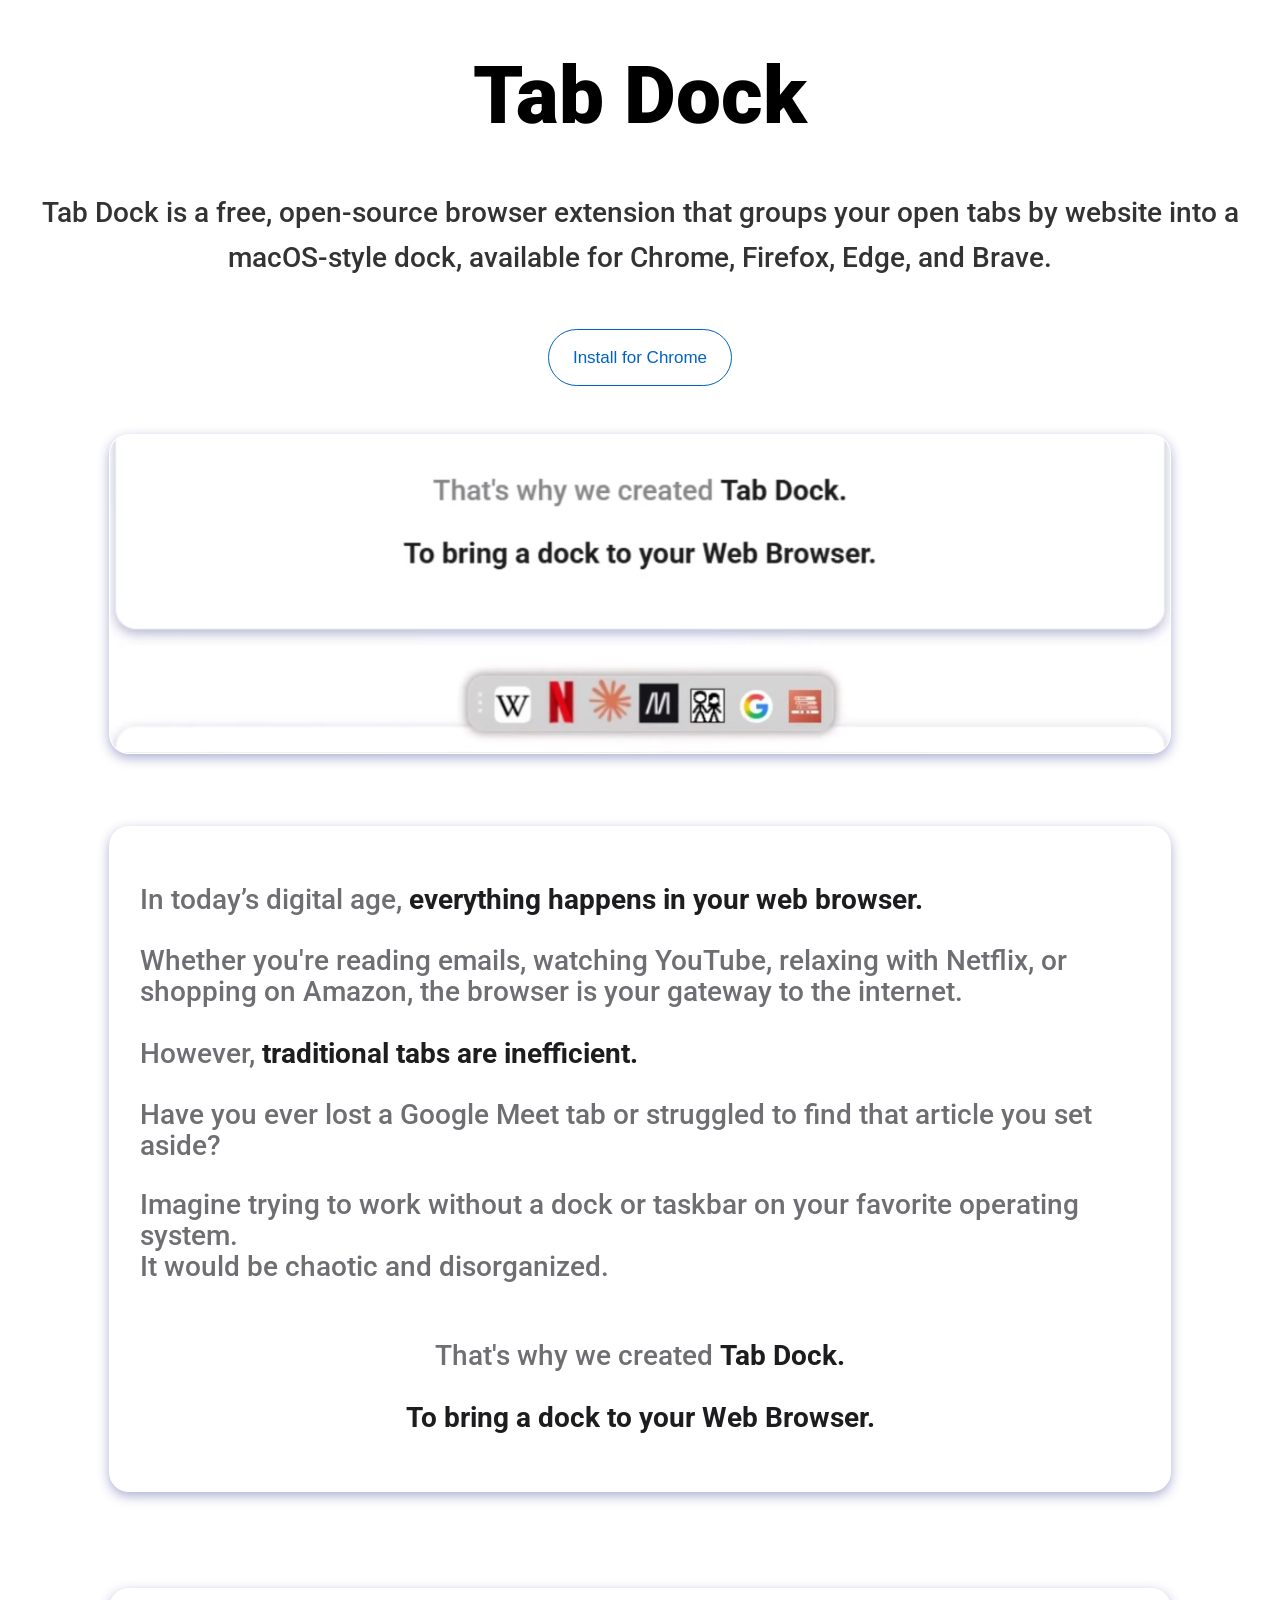
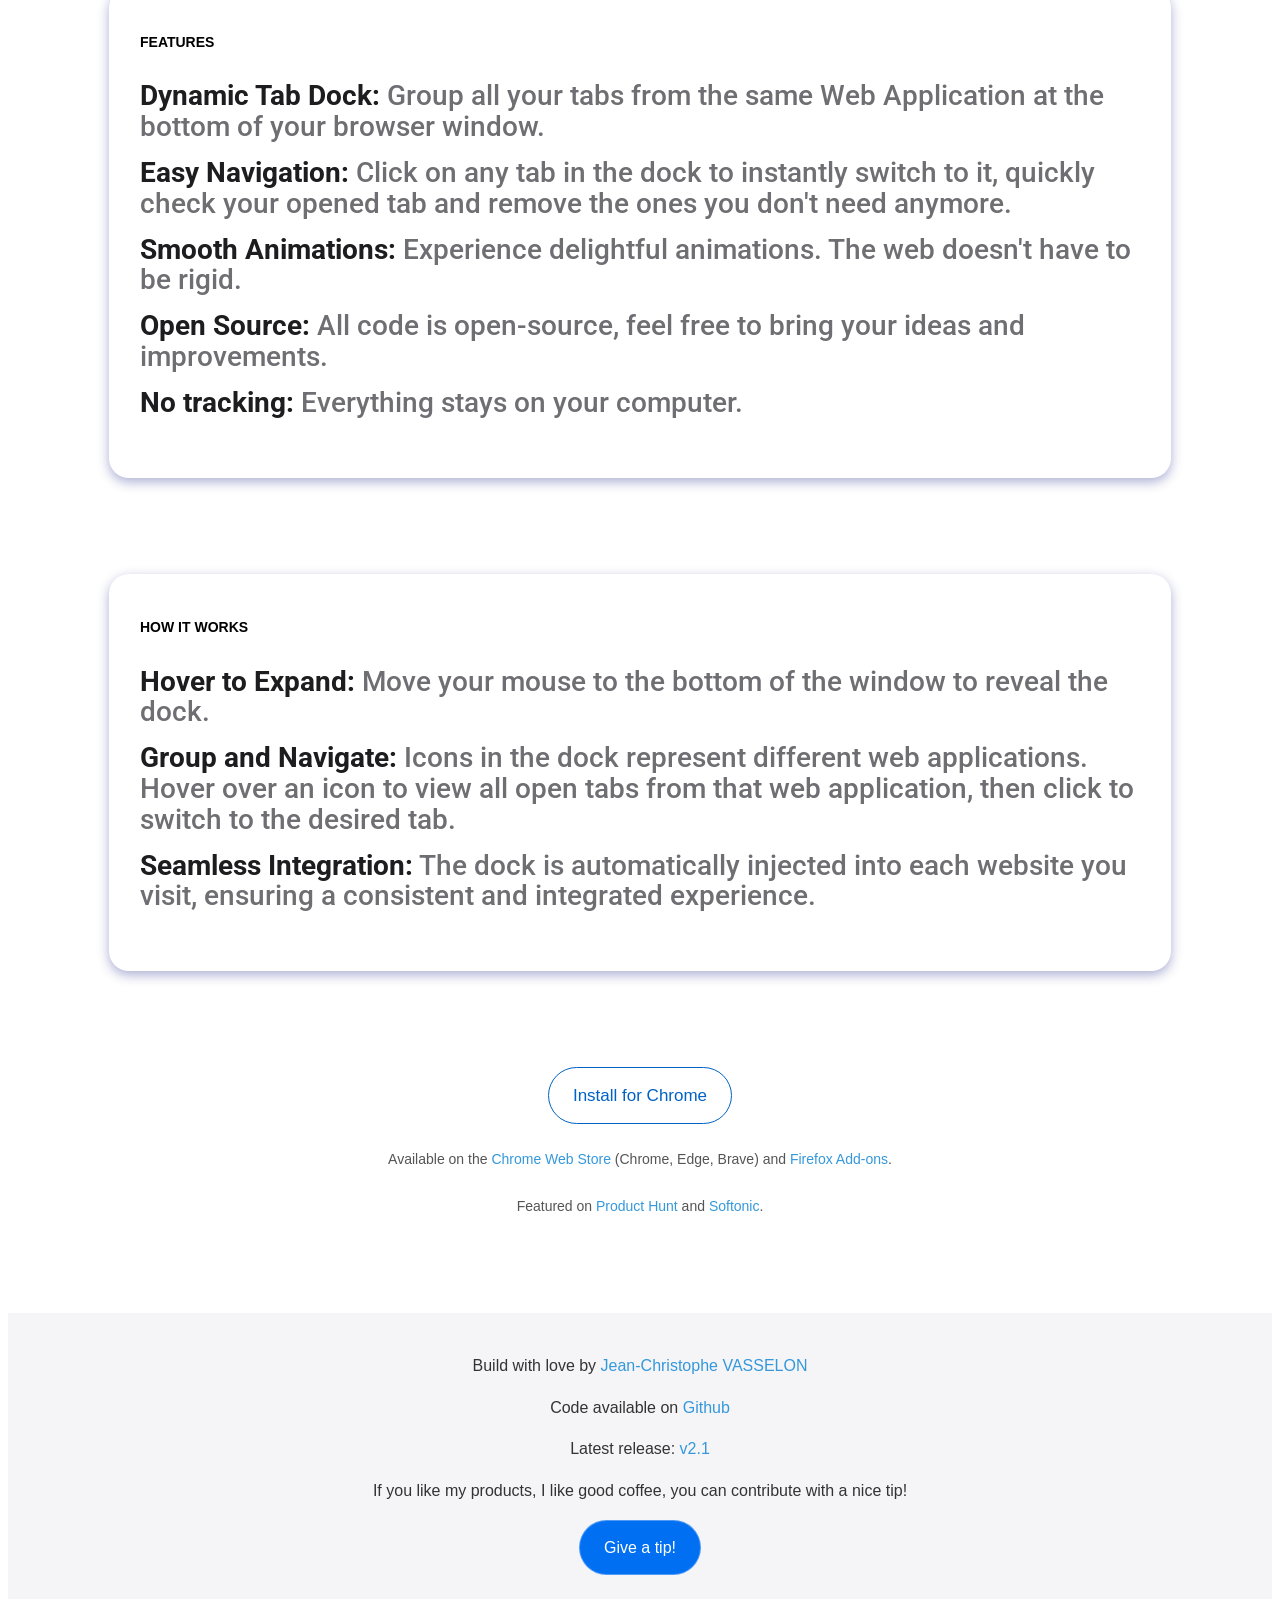
==== index.html @ afdaafa3 "Update SEO" ====
<!DOCTYPE html>
<html lang="en">

<head>
    <meta charset="UTF-8">
    <meta name="viewport" content="width=device-width, initial-scale=1.0">
    <title>Tab Dock – Free Tab Manager Extension (Chrome, Firefox, Edge)</title>
    <link rel="canonical" href="https://jc.vasselon.com/TabDockWebsite/">

    <!-- Favicon settings -->
    <link rel="icon" href="favicon.ico" sizes="48x48">
    <link rel="icon" type="image/png" sizes="48x48" href="img/favicon-48x48.png">
    <link rel="icon" type="image/png" sizes="32x32" href="img/favicon-32x32.png">
    <link rel="icon" type="image/png" sizes="16x16" href="img/favicon-16x16.png">
    <link rel="apple-touch-icon" sizes="180x180" href="img/apple-touch-icon.png">
    <link rel="manifest" href="site.webmanifest">

    <!-- Primary Meta Tags -->
    <meta name="title" content="Tab Dock – Free Tab Manager Extension (Chrome, Firefox, Edge)">
    <meta name="description"
        content="Tab Dock is a free, open-source extension that groups your open tabs into a macOS-style dock by website. Works in Chrome, Firefox, Edge &amp; Brave.">
    <meta name="author" content="Jean-Christophe VASSELON">

    <!-- Open Graph / Facebook -->
    <meta property="og:type" content="website">
    <meta property="og:url" content="https://jc.vasselon.com/TabDockWebsite/">
    <meta property="og:title" content="Tab Dock – Free Tab Manager Extension (Chrome, Firefox, Edge)">
    <meta property="og:description"
        content="Tab Dock is a free, open-source extension that groups your open tabs into a macOS-style dock by website. Works in Chrome, Firefox, Edge &amp; Brave.">
    <meta property="og:image" content="https://jc.vasselon.com/TabDockWebsite/img/social-preview.png">

    <!-- Twitter -->
    <meta property="twitter:card" content="summary_large_image">
    <meta property="twitter:url" content="https://jc.vasselon.com/TabDockWebsite/">
    <meta property="twitter:title" content="Tab Dock – Free Tab Manager Extension (Chrome, Firefox, Edge)">
    <meta property="twitter:description"
        content="Tab Dock is a free, open-source extension that groups your open tabs into a macOS-style dock by website. Works in Chrome, Firefox, Edge &amp; Brave.">
    <meta property="twitter:image" content="https://jc.vasselon.com/TabDockWebsite/img/social-preview.png">
    <meta name="twitter:creator" content="@jcvasselon">

    <link rel="preconnect" href="https://fonts.googleapis.com">
    <link rel="preconnect" href="https://fonts.gstatic.com" crossorigin>
    <link
        href="https://fonts.googleapis.com/css2?family=Roboto:wght@500;900&display=swap"
        rel="stylesheet">
    <link rel="stylesheet" href="styles.css">

    <script type="application/ld+json">
    {
      "@context": "https://schema.org",
      "@graph": [
        {
          "@type": "Person",
          "@id": "https://jc.vasselon.com/TabDockWebsite/#author",
          "name": "Jean-Christophe VASSELON",
          "url": "https://twitter.com/jcvasselon/",
          "sameAs": [
            "https://twitter.com/jcvasselon/",
            "https://github.com/JC144"
          ]
        },
        {
          "@type": "WebSite",
          "@id": "https://jc.vasselon.com/TabDockWebsite/#website",
          "url": "https://jc.vasselon.com/TabDockWebsite/",
          "name": "Tab Dock",
          "description": "Tab Dock is a free, open-source browser extension that groups your open tabs by website into a macOS-style dock, available for Chrome, Firefox, Edge, and Brave.",
          "publisher": { "@id": "https://jc.vasselon.com/TabDockWebsite/#author" },
          "inLanguage": "en"
        },
        {
          "@type": "WebPage",
          "@id": "https://jc.vasselon.com/TabDockWebsite/#webpage",
          "url": "https://jc.vasselon.com/TabDockWebsite/",
          "name": "Tab Dock – Free Tab Manager Extension (Chrome, Firefox, Edge)",
          "description": "Tab Dock is a free, open-source browser extension that groups your open tabs by website into a macOS-style dock, available for Chrome, Firefox, Edge, and Brave.",
          "isPartOf": { "@id": "https://jc.vasselon.com/TabDockWebsite/#website" },
          "about": { "@id": "https://jc.vasselon.com/TabDockWebsite/#software" },
          "primaryImageOfPage": {
            "@type": "ImageObject",
            "url": "https://jc.vasselon.com/TabDockWebsite/img/social-preview.png"
          },
          "inLanguage": "en"
        },
        {
          "@type": "SoftwareApplication",
          "@id": "https://jc.vasselon.com/TabDockWebsite/#software",
          "name": "Tab Dock",
          "description": "Tab Dock is a free, open-source browser extension that groups your open tabs by website into a macOS-style dock at the bottom of the window, so you can navigate, find, and close tabs instantly. No tracking, everything stays on your computer.",
          "url": "https://jc.vasselon.com/TabDockWebsite/",
          "image": "https://jc.vasselon.com/TabDockWebsite/img/social-preview.png",
          "applicationCategory": "BrowserApplication",
          "applicationSubCategory": "Tab Manager",
          "operatingSystem": "Chrome, Firefox, Edge, Brave",
          "browserRequirements": "Requires a Chromium-based browser (Chrome, Edge, Brave) or Firefox",
          "author": { "@id": "https://jc.vasselon.com/TabDockWebsite/#author" },
          "creator": { "@id": "https://jc.vasselon.com/TabDockWebsite/#author" },
          "offers": {
            "@type": "Offer",
            "price": "0",
            "priceCurrency": "USD"
          },
          "installUrl": [
            "https://chromewebstore.google.com/detail/tab-dock/oahhjigfompaplkgjcpjccklggmamepc",
            "https://addons.mozilla.org/en-US/firefox/addon/tab-dock/"
          ],
          "downloadUrl": [
            "https://chromewebstore.google.com/detail/tab-dock/oahhjigfompaplkgjcpjccklggmamepc",
            "https://addons.mozilla.org/en-US/firefox/addon/tab-dock/"
          ],
          "sameAs": [
            "https://github.com/JC144/TabDockExtension",
            "https://chromewebstore.google.com/detail/tab-dock/oahhjigfompaplkgjcpjccklggmamepc",
            "https://addons.mozilla.org/en-US/firefox/addon/tab-dock/"
          ],
          "isAccessibleForFree": true
        }
      ]
    }
    </script>
</head>

<body>
    <header>
        <h1 class="roboto-black">Tab Dock</h1>
        <p class="roboto-medium" style="margin-bottom: 48px;">Tab Dock is a free, open-source browser extension that
            groups your open tabs by website into a macOS-style dock, available for Chrome, Firefox, Edge, and Brave.
        </p>
        <a id="installButton_header" class="btn install"
            href="https://chromewebstore.google.com/detail/tab-dock/oahhjigfompaplkgjcpjccklggmamepc" target="_blank"
            rel="noopener">Get Tab Dock</a>
    </header>
    <main>
        <section id="demo">
            <div class="demo">
                <video autoplay loop muted playsinline width="800" height="240">
                    <source src="img/Dock.webm" type="video/webm">
                    <source src="img/Dock.mp4" type="video/mp4">
                </video>
            </div>
        </section>
        <section id="overview">
            <div class="container">
                <p class="description">
                    In today’s digital age, <strong>everything happens in your web browser.</strong><br /><br />
                    Whether you're reading emails, watching YouTube, relaxing with Netflix, or shopping on Amazon, the
                    browser is your gateway to the internet.<br />
                    <br />
                    However, <strong>traditional tabs are inefficient.</strong> <br /><br />
                    Have you ever lost a Google Meet tab or struggled to find that article you set aside?
                </p>
                <p class="description">
                    Imagine trying to work without a dock or taskbar on your favorite operating system.<br />
                    It would be chaotic and disorganized.<br />
                    <br />
                </p>
                <p class="description" style="text-align: center;">
                    That's why we created <strong>Tab Dock.</strong><br /><br />
                    <strong>To bring a dock to your Web Browser.</strong>
                </p>
            </div>
        </section>
        <section id="features">
            <div class="container">
                <h2>FEATURES</h2>
                <ul class="description">
                    <li><strong>Dynamic Tab Dock:</strong> Group all your tabs from the same Web Application at the
                        bottom of your browser window. </li>
                    <li><strong>Easy Navigation:</strong> Click on any tab in the dock to instantly switch to it,
                        quickly check your opened tab and remove the ones you don't need anymore.</li>
                    <li><strong>Smooth Animations:</strong> Experience delightful animations. The web doesn't have to be
                        rigid.</li>
                    <li><strong>Open Source:</strong> All code is open-source, feel free to bring your ideas and
                        improvements.</li>
                    <li><strong>No tracking:</strong> Everything stays on your computer.</li>
                </ul>
            </div>
        </section>
        <section id="howitworks">
            <div class="container">
                <h2>HOW IT WORKS</h2>
                <ul class="description">
                    <li><strong>Hover to Expand:</strong> Move your mouse to the bottom of the window to reveal the
                        dock.</li>
                    <li><strong>Group and Navigate:</strong> Icons in the dock represent different web applications.
                        Hover over an icon to view all open tabs from that web application, then click to switch to the
                        desired tab.</li>
                    <li><strong>Seamless Integration:</strong> The dock is automatically injected into each website you
                        visit, ensuring a consistent and integrated experience.</li>
                </ul>
            </div>
        </section>
        <section id="get-started">
            <div class="install-buttons">
                <a id="installButton_bottom" class="btn install"
                    href="https://chromewebstore.google.com/detail/tab-dock/oahhjigfompaplkgjcpjccklggmamepc"
                    target="_blank" rel="noopener">Get Tab Dock</a>
            </div>
            <p class="store-links">Available on the <a
                    href="https://chromewebstore.google.com/detail/tab-dock/oahhjigfompaplkgjcpjccklggmamepc"
                    target="_blank" rel="noopener">Chrome Web Store</a> (Chrome, Edge, Brave) and <a
                    href="https://addons.mozilla.org/en-US/firefox/addon/tab-dock/" target="_blank"
                    rel="noopener">Firefox Add-ons</a>.</p>
            <p class="store-links">Featured on <a href="https://www.producthunt.com/products/tab-dock" target="_blank"
                    rel="noopener">Product Hunt</a> and <a href="https://tab-dock.en.softonic.com/chrome/extension"
                    target="_blank" rel="noopener">Softonic</a>.</p>
        </section>
    </main>
    <footer>
        <div>
            <p>Build with love by <a href="https://twitter.com/jcvasselon/">Jean-Christophe VASSELON</a></p>
            <p>Code available on <a href="https://github.com/JC144/TabDockExtension">Github</a></p>
            <p id="version-info">Latest release: <a
                    href="https://github.com/JC144/TabDockExtension/releases">v2.1</a></p>
            <p>If you like my products, I like good coffee, you can contribute with a nice tip!</p>
            <a class="btn" href="https://www.paypal.com/donate/?hosted_button_id=XC7MKUJ7V94QY">Give a tip!</a>
        </div>
    </footer>

    <script>
        document.addEventListener('DOMContentLoaded', function () {
            const installButton1 = document.getElementById('installButton_header');
            const installButton2 = document.getElementById('installButton_bottom');

            function getBrowser() {
                const userAgent = navigator.userAgent;
                if (userAgent.includes("Firefox")) return "Firefox";
                if (userAgent.includes("Edg")) return "Edge";
                if (userAgent.includes("Chrome")) {
                    if (userAgent.includes("Brave")) return "Brave";
                    return "Chrome";
                }
                return "Unsupported";
            }

            function getStoreURL(browser) {
                switch (browser) {
                    case "Firefox":
                        return "https://addons.mozilla.org/en-US/firefox/addon/tab-dock/";
                    case "Chrome":
                    case "Brave":
                    case "Edge":
                        return "https://chromewebstore.google.com/detail/tab-dock/oahhjigfompaplkgjcpjccklggmamepc";
                    default:
                        return "#";
                }
            }

            function setInstallButton(browser, storeURL, link) {
                if (browser === "Unsupported") {
                    return; // keep the default crawlable Chrome Web Store link
                }
                link.textContent = `Install for ${browser}`;
                link.href = storeURL;
            }

            const browser = getBrowser();
            const storeURL = getStoreURL(browser);
            setInstallButton(browser, storeURL, installButton1);
            setInstallButton(browser, storeURL, installButton2);

            fetch('https://api.github.com/repos/JC144/TabDockExtension/releases/latest')
                .then(response => response.ok ? response.json() : Promise.reject())
                .then(release => {
                    const link = document.querySelector('#version-info a');
                    const date = new Date(release.published_at)
                        .toLocaleDateString('en-US', { year: 'numeric', month: 'long' });
                    link.textContent = `${release.tag_name} · ${date}`;
                })
                .catch(() => { /* keep the static baseline */ });
        });
    </script>
</body>

</html>
---- styles.css ----
:root {
    --glass-color: #ffffff;
    --glass-border: rgba(255, 255, 255, 0.2);
    --text-color: #333;
    --background-color: #f5f5f5;
}

.roboto-medium {
    font-family: "Roboto", sans-serif;
    font-weight: 500;
    font-style: normal;
}

.roboto-black {
    font-family: "Roboto", sans-serif;
    font-weight: 900;
    font-style: normal;
}

.description {
    font-family: "Roboto", sans-serif;
    font-weight: 500;
    font-style: normal;
    color: #6e6e73;
    font-size: 28px;
    line-height: 1.10;
}

strong {
    color: #1d1d1f;
}


body {
    background: var(--glass-color);
    color: var(--text-color);
    font-family: 'Arial', sans-serif;
    line-height: 1.6;
}

.container {
    background: var(--glass-color);
    backdrop-filter: blur(10px);
    border-radius: 20px;
    border: 1px solid var(--glass-border);
    padding: 30px;
    margin: 20px auto;
    max-width: 1000px;
    box-shadow: 0 4px 12px 0 rgba(31, 38, 135, 0.37);
}

.install-buttons {
    display: flex;
    justify-content: center;
}

.store-links {
    text-align: center;
    font-size: 14px;
    color: #555;
    margin-top: 24px;
}

header {
    margin-bottom: 48px;
}

header,
footer {
    text-align: center;
}

footer {
    background-color: #f5f5f7;
    width: 100%;
    margin: 0px;
    padding-top: 24px;
    padding-bottom: 24px;
}

h1,
h2 {
    color: #000;
}

h1 {
    font-size: 80px;
    line-height: 1.05;
}

h2 {
    font-size: 14px;
}

header p {
    font-size: 28px;
}

.demo {
    display: flex;
    justify-content: center;
}

.demo video {
    width: 100%;
    max-width: 1060px;
    height: auto;
    border-radius: 20px;
    border: 1px solid var(--glass-border);
    box-shadow: 0 4px 12px 0 rgba(31, 38, 135, 0.37);
}

.btn{
    display: inline-block;
    padding: 14px 24px;

    text-decoration: none;

    border: 1px solid rgba(255, 255, 255, 0.3);
    border-radius: 30px;
    transition: all 0.3s ease;
    backdrop-filter: blur(5px);

    cursor: pointer;
}

.btn {
    background: rgb(0, 111, 242);
    color: white;    
}

.btn:hover {
    background: rgb(0, 81, 174);
    color: white;
    transform: translateY(-3px);
    box-shadow: 0 5px 15px rgba(0, 0, 0, 0.2);
}

.install {
    background: #fff;
    color: #0062C4;

    cursor: pointer;
    font-size: 17px;
    font-weight: 400;

    border: 1px solid #0062C4;
}

.install:hover{
    background: #0062C4;
    color: #fff;
}

#demo {
    margin-bottom: 72px;
}

section {
    margin-bottom: 96px;
}

#features ul,
#howitworks ul {
    list-style-type: none;
    padding-left: 0;
}

#features li,
#howitworks li {
    margin-bottom: 15px;
    background: rgba(255, 255, 255, 0.1);
    border-radius: 10px;
    backdrop-filter: blur(5px);
}

a {
    color: #3498db;
    text-decoration: none;
    transition: color 0.3s ease;
}

a:hover {
    color: #2980b9;
}

@media (max-width: 600px) {
    h1 {
        font-size: 44px;
    }

    header p {
        font-size: 20px;
    }

    .description {
        font-size: 20px;
    }
}
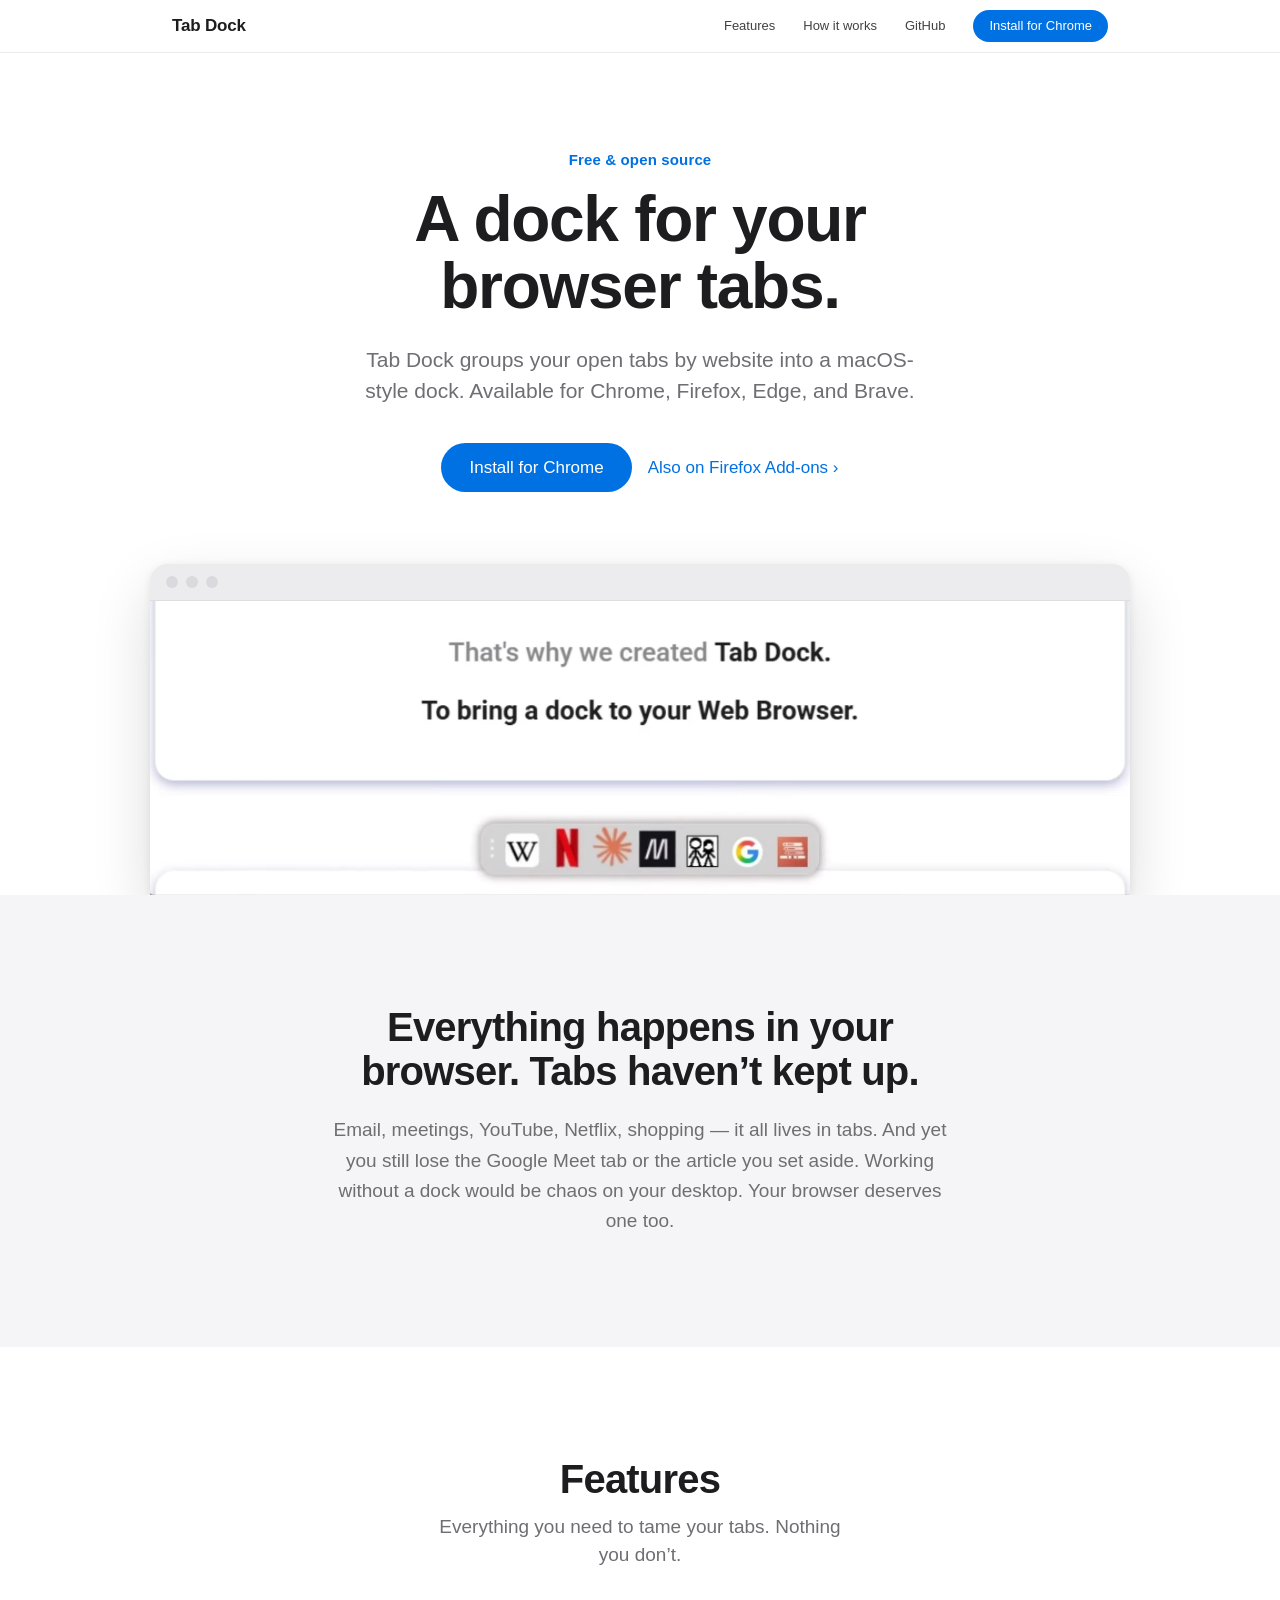
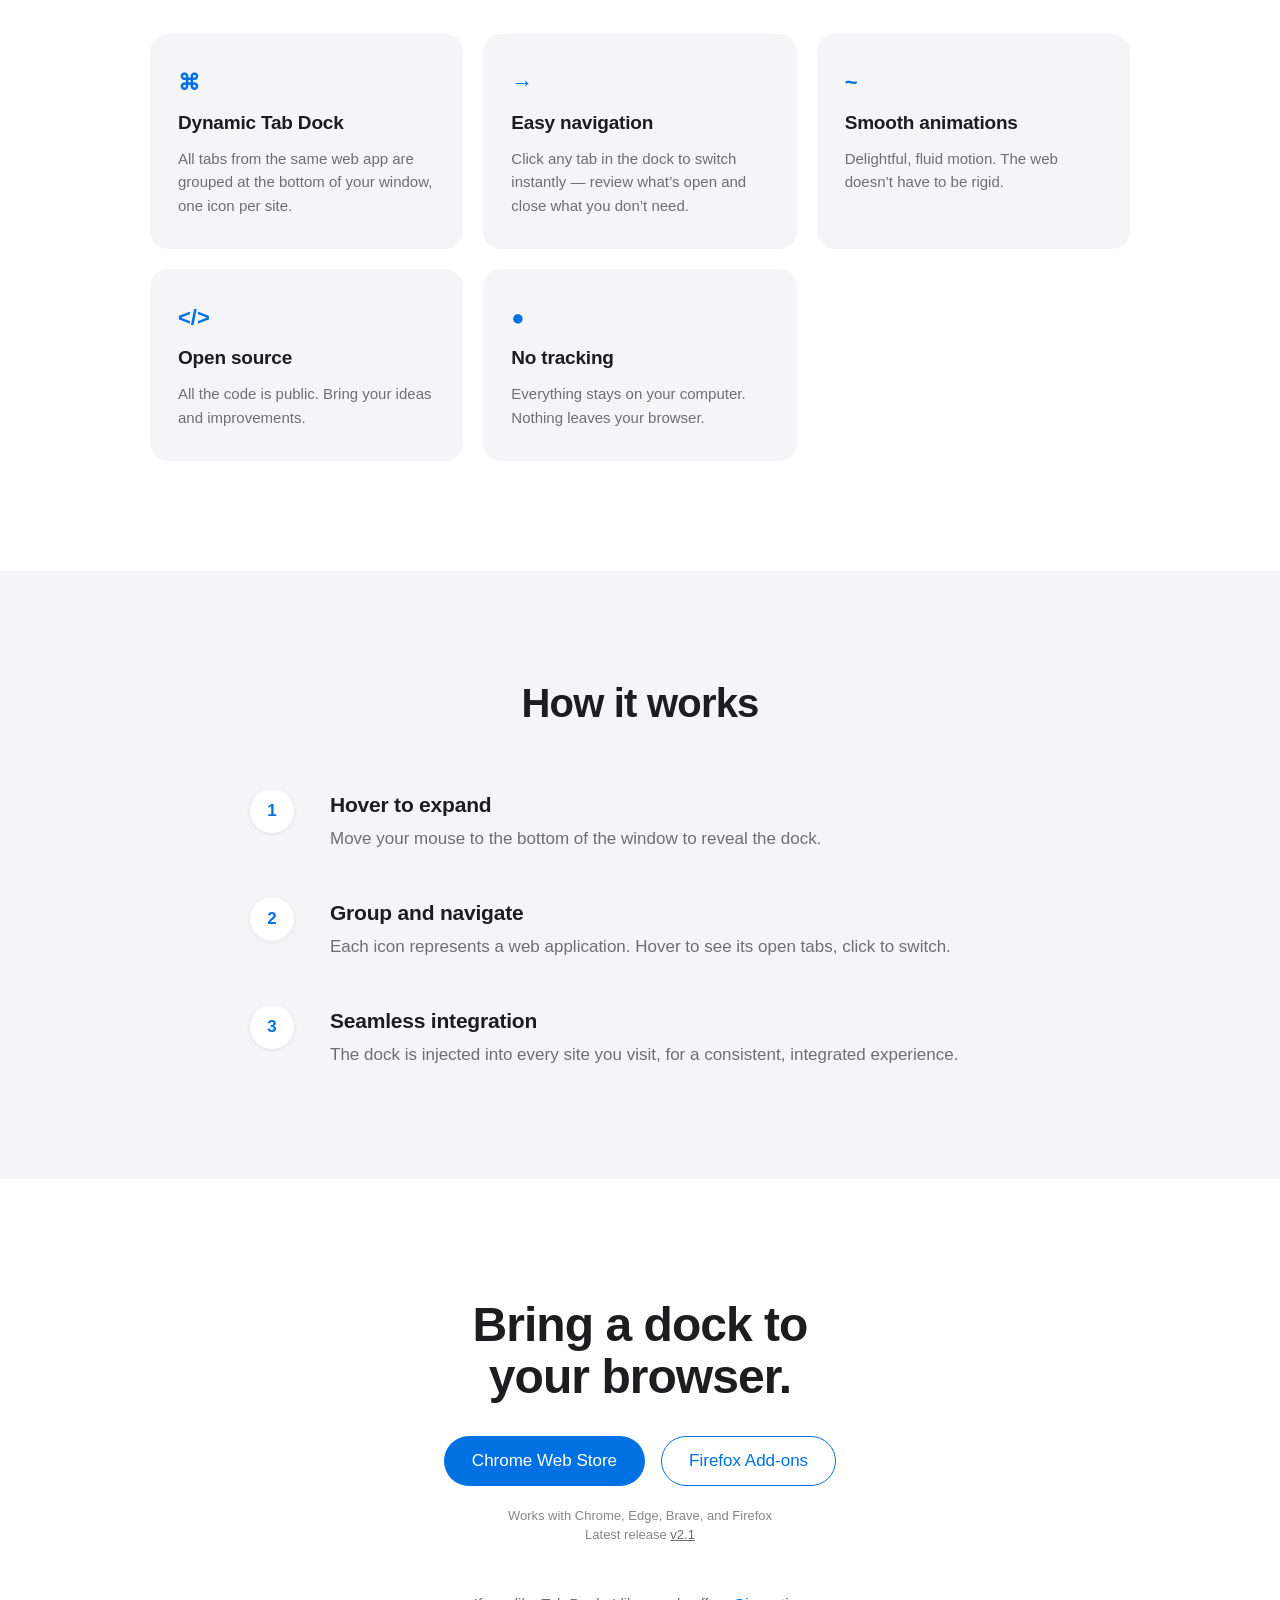
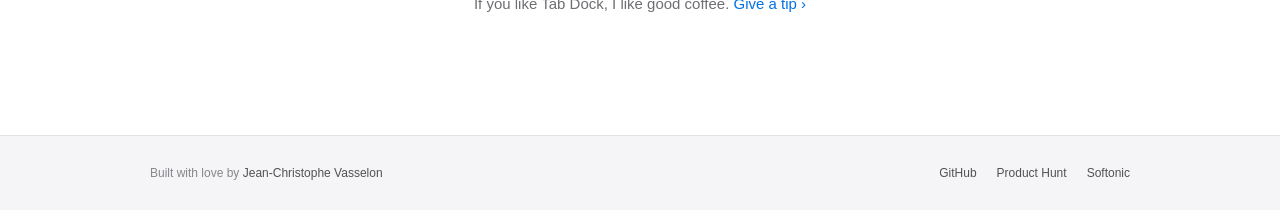
==== commit 5ebc24d6: "Update og for Twitter" ====
--- a/index.html
+++ b/index.html
@@ -30,19 +30,14 @@
     <meta property="og:image" content="https://jc.vasselon.com/TabDockWebsite/img/social-preview.png">
 
     <!-- Twitter -->
-    <meta property="twitter:card" content="summary_large_image">
-    <meta property="twitter:url" content="https://jc.vasselon.com/TabDockWebsite/">
-    <meta property="twitter:title" content="Tab Dock – Free Tab Manager Extension (Chrome, Firefox, Edge)">
-    <meta property="twitter:description"
+    <meta name="twitter:card" content="summary_large_image">
+    <meta name="twitter:url" content="https://jc.vasselon.com/TabDockWebsite/">
+    <meta name="twitter:title" content="Tab Dock – Free Tab Manager Extension (Chrome, Firefox, Edge)">
+    <meta name="twitter:description"
         content="Tab Dock is a free, open-source extension that groups your open tabs into a macOS-style dock by website. Works in Chrome, Firefox, Edge &amp; Brave.">
-    <meta property="twitter:image" content="https://jc.vasselon.com/TabDockWebsite/img/social-preview.png">
+    <meta name="twitter:image" content="https://jc.vasselon.com/TabDockWebsite/img/social-preview.png">
     <meta name="twitter:creator" content="@jcvasselon">
 
-    <link rel="preconnect" href="https://fonts.googleapis.com">
-    <link rel="preconnect" href="https://fonts.gstatic.com" crossorigin>
-    <link
-        href="https://fonts.googleapis.com/css2?family=Roboto:wght@500;900&display=swap"
-        rel="stylesheet">
     <link rel="stylesheet" href="styles.css">
 
     <script type="application/ld+json">
@@ -121,99 +116,151 @@
 </head>
 
 <body>
-    <header>
-        <h1 class="roboto-black">Tab Dock</h1>
-        <p class="roboto-medium" style="margin-bottom: 48px;">Tab Dock is a free, open-source browser extension that
-            groups your open tabs by website into a macOS-style dock, available for Chrome, Firefox, Edge, and Brave.
-        </p>
-        <a id="installButton_header" class="btn install"
-            href="https://chromewebstore.google.com/detail/tab-dock/oahhjigfompaplkgjcpjccklggmamepc" target="_blank"
-            rel="noopener">Get Tab Dock</a>
-    </header>
-    <main>
-        <section id="demo">
-            <div class="demo">
-                <video autoplay loop muted playsinline width="800" height="240">
-                    <source src="img/Dock.webm" type="video/webm">
-                    <source src="img/Dock.mp4" type="video/mp4">
-                </video>
-            </div>
-        </section>
-        <section id="overview">
-            <div class="container">
-                <p class="description">
-                    In today’s digital age, <strong>everything happens in your web browser.</strong><br /><br />
-                    Whether you're reading emails, watching YouTube, relaxing with Netflix, or shopping on Amazon, the
-                    browser is your gateway to the internet.<br />
-                    <br />
-                    However, <strong>traditional tabs are inefficient.</strong> <br /><br />
-                    Have you ever lost a Google Meet tab or struggled to find that article you set aside?
-                </p>
-                <p class="description">
-                    Imagine trying to work without a dock or taskbar on your favorite operating system.<br />
-                    It would be chaotic and disorganized.<br />
-                    <br />
-                </p>
-                <p class="description" style="text-align: center;">
-                    That's why we created <strong>Tab Dock.</strong><br /><br />
-                    <strong>To bring a dock to your Web Browser.</strong>
-                </p>
-            </div>
-        </section>
-        <section id="features">
-            <div class="container">
-                <h2>FEATURES</h2>
-                <ul class="description">
-                    <li><strong>Dynamic Tab Dock:</strong> Group all your tabs from the same Web Application at the
-                        bottom of your browser window. </li>
-                    <li><strong>Easy Navigation:</strong> Click on any tab in the dock to instantly switch to it,
-                        quickly check your opened tab and remove the ones you don't need anymore.</li>
-                    <li><strong>Smooth Animations:</strong> Experience delightful animations. The web doesn't have to be
-                        rigid.</li>
-                    <li><strong>Open Source:</strong> All code is open-source, feel free to bring your ideas and
-                        improvements.</li>
-                    <li><strong>No tracking:</strong> Everything stays on your computer.</li>
-                </ul>
-            </div>
-        </section>
-        <section id="howitworks">
-            <div class="container">
-                <h2>HOW IT WORKS</h2>
-                <ul class="description">
-                    <li><strong>Hover to Expand:</strong> Move your mouse to the bottom of the window to reveal the
-                        dock.</li>
-                    <li><strong>Group and Navigate:</strong> Icons in the dock represent different web applications.
-                        Hover over an icon to view all open tabs from that web application, then click to switch to the
-                        desired tab.</li>
-                    <li><strong>Seamless Integration:</strong> The dock is automatically injected into each website you
-                        visit, ensuring a consistent and integrated experience.</li>
-                </ul>
-            </div>
-        </section>
-        <section id="get-started">
-            <div class="install-buttons">
-                <a id="installButton_bottom" class="btn install"
+    <nav class="nav">
+        <div class="nav-inner">
+            <a href="#" class="nav-logo">Tab Dock</a>
+            <div class="nav-links">
+                <a href="#features" class="nav-link">Features</a>
+                <a href="#how" class="nav-link">How it works</a>
+                <a href="https://github.com/JC144/TabDockExtension" class="nav-link" target="_blank"
+                    rel="noopener">GitHub</a>
+                <a id="installButton_header" class="btn-primary btn-nav"
                     href="https://chromewebstore.google.com/detail/tab-dock/oahhjigfompaplkgjcpjccklggmamepc"
                     target="_blank" rel="noopener">Get Tab Dock</a>
             </div>
-            <p class="store-links">Available on the <a
+        </div>
+    </nav>
+
+    <header class="hero">
+        <p class="hero-eyebrow">Free &amp; open source</p>
+        <h1>A dock for your browser tabs.</h1>
+        <p class="hero-subtitle">Tab Dock groups your open tabs by website into a macOS-style dock. Available for
+            Chrome, Firefox, Edge, and Brave.</p>
+        <div class="hero-actions">
+            <a id="installButton_bottom" class="btn-primary"
+                href="https://chromewebstore.google.com/detail/tab-dock/oahhjigfompaplkgjcpjccklggmamepc"
+                target="_blank" rel="noopener">Get Tab Dock</a>
+            <a id="storeLink_hero" class="text-link" href="https://addons.mozilla.org/en-US/firefox/addon/tab-dock/"
+                target="_blank" rel="noopener">Firefox Add-ons &rsaquo;</a>
+        </div>
+        <div class="browser-frame">
+            <div class="browser-bar">
+                <span class="browser-dot"></span>
+                <span class="browser-dot"></span>
+                <span class="browser-dot"></span>
+            </div>
+            <video autoplay loop muted playsinline width="800" height="240">
+                <source src="img/Dock.webm" type="video/webm">
+                <source src="img/Dock.mp4" type="video/mp4">
+            </video>
+        </div>
+    </header>
+
+    <main>
+        <section id="overview" class="section section-alt narrative">
+            <div class="narrative-inner">
+                <h2>Everything happens in your browser. Tabs haven&rsquo;t kept up.</h2>
+                <p>Email, meetings, YouTube, Netflix, shopping — it all lives in tabs. And yet you still lose the
+                    Google&nbsp;Meet tab or the article you set aside. Working without a dock would be chaos on your
+                    desktop. Your browser deserves one too.</p>
+            </div>
+        </section>
+
+        <section id="features" class="section">
+            <div class="section-inner">
+                <h2>Features</h2>
+                <p class="section-subtitle">Everything you need to tame your tabs. Nothing you don&rsquo;t.</p>
+                <div class="feature-grid">
+                    <div class="feature-card">
+                        <div class="feature-glyph">&#8984;</div>
+                        <h3>Dynamic Tab Dock</h3>
+                        <p>All tabs from the same web app are grouped at the bottom of your window, one icon per site.
+                        </p>
+                    </div>
+                    <div class="feature-card">
+                        <div class="feature-glyph">&rarr;</div>
+                        <h3>Easy navigation</h3>
+                        <p>Click any tab in the dock to switch instantly — review what&rsquo;s open and close what you
+                            don&rsquo;t need.</p>
+                    </div>
+                    <div class="feature-card">
+                        <div class="feature-glyph">~</div>
+                        <h3>Smooth animations</h3>
+                        <p>Delightful, fluid motion. The web doesn&rsquo;t have to be rigid.</p>
+                    </div>
+                    <div class="feature-card">
+                        <div class="feature-glyph">&lt;/&gt;</div>
+                        <h3>Open source</h3>
+                        <p>All the code is public. Bring your ideas and improvements.</p>
+                    </div>
+                    <div class="feature-card">
+                        <div class="feature-glyph">&#9679;</div>
+                        <h3>No tracking</h3>
+                        <p>Everything stays on your computer. Nothing leaves your browser.</p>
+                    </div>
+                </div>
+            </div>
+        </section>
+
+        <section id="how" class="section section-alt">
+            <div class="steps-inner">
+                <h2>How it works</h2>
+                <div class="steps">
+                    <div class="step">
+                        <div class="step-number">1</div>
+                        <div class="step-body">
+                            <h3>Hover to expand</h3>
+                            <p>Move your mouse to the bottom of the window to reveal the dock.</p>
+                        </div>
+                    </div>
+                    <div class="step">
+                        <div class="step-number">2</div>
+                        <div class="step-body">
+                            <h3>Group and navigate</h3>
+                            <p>Each icon represents a web application. Hover to see its open tabs, click to switch.</p>
+                        </div>
+                    </div>
+                    <div class="step">
+                        <div class="step-number">3</div>
+                        <div class="step-body">
+                            <h3>Seamless integration</h3>
+                            <p>The dock is injected into every site you visit, for a consistent, integrated experience.
+                            </p>
+                        </div>
+                    </div>
+                </div>
+            </div>
+        </section>
+
+        <section id="get-started" class="section cta">
+            <h2>Bring a dock to your browser.</h2>
+            <div class="cta-actions">
+                <a id="storeButton_primary" class="btn-primary"
                     href="https://chromewebstore.google.com/detail/tab-dock/oahhjigfompaplkgjcpjccklggmamepc"
-                    target="_blank" rel="noopener">Chrome Web Store</a> (Chrome, Edge, Brave) and <a
-                    href="https://addons.mozilla.org/en-US/firefox/addon/tab-dock/" target="_blank"
-                    rel="noopener">Firefox Add-ons</a>.</p>
-            <p class="store-links">Featured on <a href="https://www.producthunt.com/products/tab-dock" target="_blank"
-                    rel="noopener">Product Hunt</a> and <a href="https://tab-dock.en.softonic.com/chrome/extension"
-                    target="_blank" rel="noopener">Softonic</a>.</p>
+                    target="_blank" rel="noopener">Chrome Web Store</a>
+                <a id="storeButton_secondary" class="btn-secondary"
+                    href="https://addons.mozilla.org/en-US/firefox/addon/tab-dock/"
+                    target="_blank" rel="noopener">Firefox Add-ons</a>
+            </div>
+            <p class="fine-print" id="version-info">Works with Chrome, Edge, Brave, and Firefox<br/>Latest release
+                <a href="https://github.com/JC144/TabDockExtension/releases" target="_blank" rel="noopener">v2.1</a>
+            </p>
+            <p class="tip-line">If you like Tab Dock, I like good coffee. <a
+                    href="https://www.paypal.com/donate/?hosted_button_id=XC7MKUJ7V94QY" target="_blank"
+                    rel="noopener">Give a tip &rsaquo;</a></p>
         </section>
     </main>
-    <footer>
-        <div>
-            <p>Build with love by <a href="https://twitter.com/jcvasselon/">Jean-Christophe VASSELON</a></p>
-            <p>Code available on <a href="https://github.com/JC144/TabDockExtension">Github</a></p>
-            <p id="version-info">Latest release: <a
-                    href="https://github.com/JC144/TabDockExtension/releases">v2.1</a></p>
-            <p>If you like my products, I like good coffee, you can contribute with a nice tip!</p>
-            <a class="btn" href="https://www.paypal.com/donate/?hosted_button_id=XC7MKUJ7V94QY">Give a tip!</a>
+
+    <footer class="footer">
+        <div class="footer-inner">
+            <span>Built with love by <a href="https://twitter.com/jcvasselon/" target="_blank"
+                    rel="noopener">Jean-Christophe Vasselon</a></span>
+            <div class="footer-links">
+                <a href="https://github.com/JC144/TabDockExtension" target="_blank" rel="noopener">GitHub</a>
+                <a href="https://www.producthunt.com/products/tab-dock" target="_blank" rel="noopener">Product Hunt</a>
+                <a href="https://tab-dock.en.softonic.com/chrome/extension" target="_blank"
+                    rel="noopener">Softonic</a>
+            </div>
         </div>
     </footer>
 
@@ -254,10 +301,42 @@
                 link.href = storeURL;
             }
 
+            const stores = {
+                Chrome: {
+                    label: "Chrome Web Store",
+                    url: "https://chromewebstore.google.com/detail/tab-dock/oahhjigfompaplkgjcpjccklggmamepc"
+                },
+                Firefox: {
+                    label: "Firefox Add-ons",
+                    url: "https://addons.mozilla.org/en-US/firefox/addon/tab-dock/"
+                }
+            };
+
+            function setStoreLinks(browser) {
+                if (browser === "Unsupported") {
+                    return; // keep the default crawlable links
+                }
+                const currentStore = browser === "Firefox" ? stores.Firefox : stores.Chrome;
+                const otherStore = browser === "Firefox" ? stores.Chrome : stores.Firefox;
+
+                const heroLink = document.getElementById('storeLink_hero');
+                heroLink.href = otherStore.url;
+                heroLink.textContent = `Also on ${otherStore.label} ›`;
+
+                const ctaPrimary = document.getElementById('storeButton_primary');
+                ctaPrimary.href = currentStore.url;
+                ctaPrimary.textContent = currentStore.label;
+
+                const ctaSecondary = document.getElementById('storeButton_secondary');
+                ctaSecondary.href = otherStore.url;
+                ctaSecondary.textContent = otherStore.label;
+            }
+
             const browser = getBrowser();
             const storeURL = getStoreURL(browser);
             setInstallButton(browser, storeURL, installButton1);
             setInstallButton(browser, storeURL, installButton2);
+            setStoreLinks(browser);
 
             fetch('https://api.github.com/repos/JC144/TabDockExtension/releases/latest')
                 .then(response => response.ok ? response.json() : Promise.reject())
--- a/styles.css
+++ b/styles.css
@@ -1,199 +1,455 @@
 :root {
-    --glass-color: #ffffff;
-    --glass-border: rgba(255, 255, 255, 0.2);
-    --text-color: #333;
-    --background-color: #f5f5f5;
-}
-
-.roboto-medium {
-    font-family: "Roboto", sans-serif;
+    --text-color: #1d1d1f;
+    --text-secondary: #6e6e73;
+    --text-tertiary: #86868b;
+    --accent: #0071e3;
+    --accent-hover: #0077ed;
+    --surface-alt: #f5f5f7;
+}
+
+* {
+    box-sizing: border-box;
+}
+
+html {
+    scroll-behavior: smooth;
+}
+
+body {
+    margin: 0;
+    background: #ffffff;
+    color: var(--text-color);
+    font-family: -apple-system, BlinkMacSystemFont, "SF Pro Display", "SF Pro Text", "Helvetica Neue", Helvetica, Arial, sans-serif;
+    -webkit-font-smoothing: antialiased;
+    line-height: 1.5;
+}
+
+a {
+    color: var(--accent);
+    text-decoration: none;
+}
+
+a:hover {
+    color: var(--accent-hover);
+    text-decoration: underline;
+}
+
+::selection {
+    background: rgba(0, 113, 227, 0.18);
+}
+
+/* Buttons */
+
+.btn-primary {
+    display: inline-block;
+    font-size: 17px;
     font-weight: 500;
-    font-style: normal;
-}
-
-.roboto-black {
-    font-family: "Roboto", sans-serif;
-    font-weight: 900;
-    font-style: normal;
-}
-
-.description {
-    font-family: "Roboto", sans-serif;
+    color: #ffffff;
+    background: var(--accent);
+    padding: 12px 28px;
+    border-radius: 980px;
+}
+
+.btn-primary:hover {
+    background: var(--accent-hover);
+    color: #ffffff;
+    text-decoration: none;
+}
+
+.btn-secondary {
+    display: inline-block;
+    font-size: 17px;
     font-weight: 500;
-    font-style: normal;
-    color: #6e6e73;
-    font-size: 28px;
-    line-height: 1.10;
-}
-
-strong {
-    color: #1d1d1f;
-}
-
-
-body {
-    background: var(--glass-color);
+    color: var(--accent);
+    background: #ffffff;
+    border: 1px solid var(--accent);
+    padding: 11px 27px;
+    border-radius: 980px;
+}
+
+.btn-secondary:hover {
+    background: rgba(0, 113, 227, 0.06);
+    text-decoration: none;
+}
+
+/* Nav */
+
+.nav {
+    position: sticky;
+    top: 0;
+    z-index: 50;
+    backdrop-filter: saturate(180%) blur(20px);
+    -webkit-backdrop-filter: saturate(180%) blur(20px);
+    background: rgba(255, 255, 255, 0.8);
+    border-bottom: 1px solid rgba(0, 0, 0, 0.08);
+}
+
+.nav-inner {
+    max-width: 980px;
+    margin: 0 auto;
+    padding: 0 22px;
+    height: 52px;
+    display: flex;
+    align-items: center;
+    justify-content: space-between;
+}
+
+.nav-logo {
+    font-size: 17px;
+    font-weight: 600;
     color: var(--text-color);
-    font-family: 'Arial', sans-serif;
+    letter-spacing: -0.01em;
+}
+
+.nav-logo:hover {
+    color: var(--text-color);
+    text-decoration: none;
+}
+
+.nav-links {
+    display: flex;
+    align-items: center;
+    gap: 28px;
+}
+
+.nav-link {
+    font-size: 13px;
+    color: #424245;
+}
+
+.nav-link:hover {
+    color: var(--text-color);
+    text-decoration: none;
+}
+
+.btn-nav {
+    font-size: 13px;
+    padding: 6px 16px;
+}
+
+/* Hero */
+
+.hero {
+    text-align: center;
+    padding: 96px 22px 0;
+}
+
+.hero-eyebrow {
+    margin: 0 0 14px;
+    font-size: 15px;
+    font-weight: 600;
+    color: var(--accent);
+    letter-spacing: 0.01em;
+}
+
+.hero h1 {
+    margin: 0 auto;
+    max-width: 720px;
+    font-size: 64px;
+    line-height: 1.05;
+    font-weight: 700;
+    letter-spacing: -0.02em;
+    text-wrap: balance;
+}
+
+.hero-subtitle {
+    margin: 24px auto 0;
+    max-width: 560px;
+    font-size: 21px;
+    line-height: 1.5;
+    color: var(--text-secondary);
+    text-wrap: pretty;
+}
+
+.hero-actions {
+    margin-top: 36px;
+    display: flex;
+    gap: 16px;
+    justify-content: center;
+    align-items: center;
+}
+
+.text-link {
+    font-size: 17px;
+}
+
+/* Browser frame around the demo video */
+
+.browser-frame {
+    max-width: 980px;
+    margin: 72px auto 0;
+    border-radius: 18px 18px 0 0;
+    overflow: hidden;
+    box-shadow: 0 24px 60px rgba(0, 0, 0, 0.14), 0 2px 8px rgba(0, 0, 0, 0.08);
+    background: var(--surface-alt);
+}
+
+.browser-bar {
+    display: flex;
+    align-items: center;
+    gap: 8px;
+    padding: 12px 16px;
+    background: #ececef;
+    border-bottom: 1px solid rgba(0, 0, 0, 0.06);
+}
+
+.browser-dot {
+    width: 12px;
+    height: 12px;
+    border-radius: 50%;
+    background: #d9d9de;
+}
+
+.browser-frame video {
+    display: block;
+    width: 100%;
+    height: auto;
+}
+
+/* Sections */
+
+.section {
+    padding: 110px 22px;
+}
+
+.section-alt {
+    background: var(--surface-alt);
+}
+
+.section h2 {
+    margin: 0;
+    font-size: 40px;
+    font-weight: 700;
+    letter-spacing: -0.02em;
+    line-height: 1.1;
+    text-align: center;
+    text-wrap: balance;
+}
+
+.section-inner {
+    max-width: 980px;
+    margin: 0 auto;
+}
+
+.section-subtitle {
+    margin: 12px auto 64px;
+    max-width: 480px;
+    font-size: 19px;
+    color: var(--text-secondary);
+    text-align: center;
+    text-wrap: pretty;
+}
+
+/* Narrative */
+
+.narrative-inner {
+    max-width: 640px;
+    margin: 0 auto;
+    text-align: center;
+}
+
+.narrative-inner p {
+    margin: 22px 0 0;
+    font-size: 19px;
     line-height: 1.6;
-}
-
-.container {
-    background: var(--glass-color);
-    backdrop-filter: blur(10px);
-    border-radius: 20px;
-    border: 1px solid var(--glass-border);
-    padding: 30px;
-    margin: 20px auto;
-    max-width: 1000px;
-    box-shadow: 0 4px 12px 0 rgba(31, 38, 135, 0.37);
-}
-
-.install-buttons {
-    display: flex;
+    color: var(--text-secondary);
+    text-wrap: pretty;
+}
+
+/* Features */
+
+.feature-grid {
+    display: grid;
+    grid-template-columns: repeat(auto-fit, minmax(260px, 1fr));
+    gap: 20px;
+}
+
+.feature-card {
+    background: var(--surface-alt);
+    border-radius: 18px;
+    padding: 32px 28px;
+}
+
+.feature-glyph {
+    font-size: 22px;
+    color: var(--accent);
+    font-weight: 600;
+}
+
+.feature-card h3 {
+    margin: 10px 0 0;
+    font-size: 19px;
+    font-weight: 600;
+    letter-spacing: -0.01em;
+}
+
+.feature-card p {
+    margin: 10px 0 0;
+    font-size: 15px;
+    line-height: 1.55;
+    color: var(--text-secondary);
+    text-wrap: pretty;
+}
+
+/* How it works */
+
+.steps-inner {
+    max-width: 780px;
+    margin: 0 auto;
+}
+
+.steps {
+    margin-top: 64px;
+    display: flex;
+    flex-direction: column;
+    gap: 44px;
+}
+
+.step {
+    display: grid;
+    grid-template-columns: 56px 1fr;
+    gap: 24px;
+    align-items: start;
+}
+
+.step-number {
+    width: 44px;
+    height: 44px;
+    border-radius: 50%;
+    background: #ffffff;
+    box-shadow: 0 1px 4px rgba(0, 0, 0, 0.08);
+    display: flex;
+    align-items: center;
     justify-content: center;
-}
-
-.store-links {
+    font-size: 17px;
+    font-weight: 600;
+    color: var(--accent);
+}
+
+.step-body h3 {
+    margin: 0;
+    font-size: 21px;
+    font-weight: 600;
+    letter-spacing: -0.01em;
+}
+
+.step-body p {
+    margin: 6px 0 0;
+    font-size: 17px;
+    line-height: 1.55;
+    color: var(--text-secondary);
+    text-wrap: pretty;
+}
+
+/* CTA */
+
+.cta {
+    padding: 120px 22px;
     text-align: center;
-    font-size: 14px;
-    color: #555;
-    margin-top: 24px;
-}
-
-header {
-    margin-bottom: 48px;
-}
-
-header,
-footer {
-    text-align: center;
-}
-
-footer {
-    background-color: #f5f5f7;
-    width: 100%;
-    margin: 0px;
-    padding-top: 24px;
-    padding-bottom: 24px;
-}
-
-h1,
-h2 {
-    color: #000;
-}
-
-h1 {
-    font-size: 80px;
-    line-height: 1.05;
-}
-
-h2 {
-    font-size: 14px;
-}
-
-header p {
-    font-size: 28px;
-}
-
-.demo {
-    display: flex;
+}
+
+.cta h2 {
+    margin: 0 auto;
+    max-width: 560px;
+    font-size: 48px;
+}
+
+.cta-actions {
+    margin-top: 32px;
+    display: flex;
+    gap: 16px;
     justify-content: center;
 }
 
-.demo video {
-    width: 100%;
-    max-width: 1060px;
-    height: auto;
-    border-radius: 20px;
-    border: 1px solid var(--glass-border);
-    box-shadow: 0 4px 12px 0 rgba(31, 38, 135, 0.37);
-}
-
-.btn{
-    display: inline-block;
-    padding: 14px 24px;
-
-    text-decoration: none;
-
-    border: 1px solid rgba(255, 255, 255, 0.3);
-    border-radius: 30px;
-    transition: all 0.3s ease;
-    backdrop-filter: blur(5px);
-
-    cursor: pointer;
-}
-
-.btn {
-    background: rgb(0, 111, 242);
-    color: white;    
-}
-
-.btn:hover {
-    background: rgb(0, 81, 174);
-    color: white;
-    transform: translateY(-3px);
-    box-shadow: 0 5px 15px rgba(0, 0, 0, 0.2);
-}
-
-.install {
-    background: #fff;
-    color: #0062C4;
-
-    cursor: pointer;
-    font-size: 17px;
-    font-weight: 400;
-
-    border: 1px solid #0062C4;
-}
-
-.install:hover{
-    background: #0062C4;
-    color: #fff;
-}
-
-#demo {
-    margin-bottom: 72px;
-}
-
-section {
-    margin-bottom: 96px;
-}
-
-#features ul,
-#howitworks ul {
-    list-style-type: none;
-    padding-left: 0;
-}
-
-#features li,
-#howitworks li {
-    margin-bottom: 15px;
-    background: rgba(255, 255, 255, 0.1);
-    border-radius: 10px;
-    backdrop-filter: blur(5px);
-}
-
-a {
-    color: #3498db;
-    text-decoration: none;
-    transition: color 0.3s ease;
-}
-
-a:hover {
-    color: #2980b9;
-}
+.fine-print {
+    margin: 20px 0 0;
+    font-size: 13px;
+    color: var(--text-tertiary);
+}
+
+.fine-print a {
+    color: var(--text-secondary);
+    text-decoration: underline;
+}
+
+.tip-line {
+    margin: 48px auto 0;
+    max-width: 440px;
+    font-size: 15px;
+    color: var(--text-secondary);
+}
+
+/* Footer */
+
+.footer {
+    background: var(--surface-alt);
+    border-top: 1px solid rgba(0, 0, 0, 0.08);
+    padding: 28px 22px;
+}
+
+.footer-inner {
+    max-width: 980px;
+    margin: 0 auto;
+    display: flex;
+    flex-wrap: wrap;
+    align-items: center;
+    justify-content: space-between;
+    gap: 12px;
+    font-size: 12px;
+    color: var(--text-tertiary);
+}
+
+.footer-inner a {
+    color: #515154;
+}
+
+.footer-links {
+    display: flex;
+    gap: 20px;
+}
+
+/* Responsive */
 
 @media (max-width: 600px) {
-    h1 {
-        font-size: 44px;
-    }
-
-    header p {
-        font-size: 20px;
-    }
-
-    .description {
-        font-size: 20px;
-    }
-}+    .nav-link {
+        display: none;
+    }
+
+    .hero {
+        padding-top: 64px;
+    }
+
+    .hero h1 {
+        font-size: 40px;
+    }
+
+    .hero-subtitle {
+        font-size: 18px;
+    }
+
+    .hero-actions,
+    .cta-actions {
+        flex-direction: column;
+        align-items: center;
+    }
+
+    .browser-frame {
+        margin-top: 48px;
+    }
+
+    .section {
+        padding: 72px 22px;
+    }
+
+    .section h2 {
+        font-size: 32px;
+    }
+
+    .cta {
+        padding: 80px 22px;
+    }
+
+    .cta h2 {
+        font-size: 36px;
+    }
+}
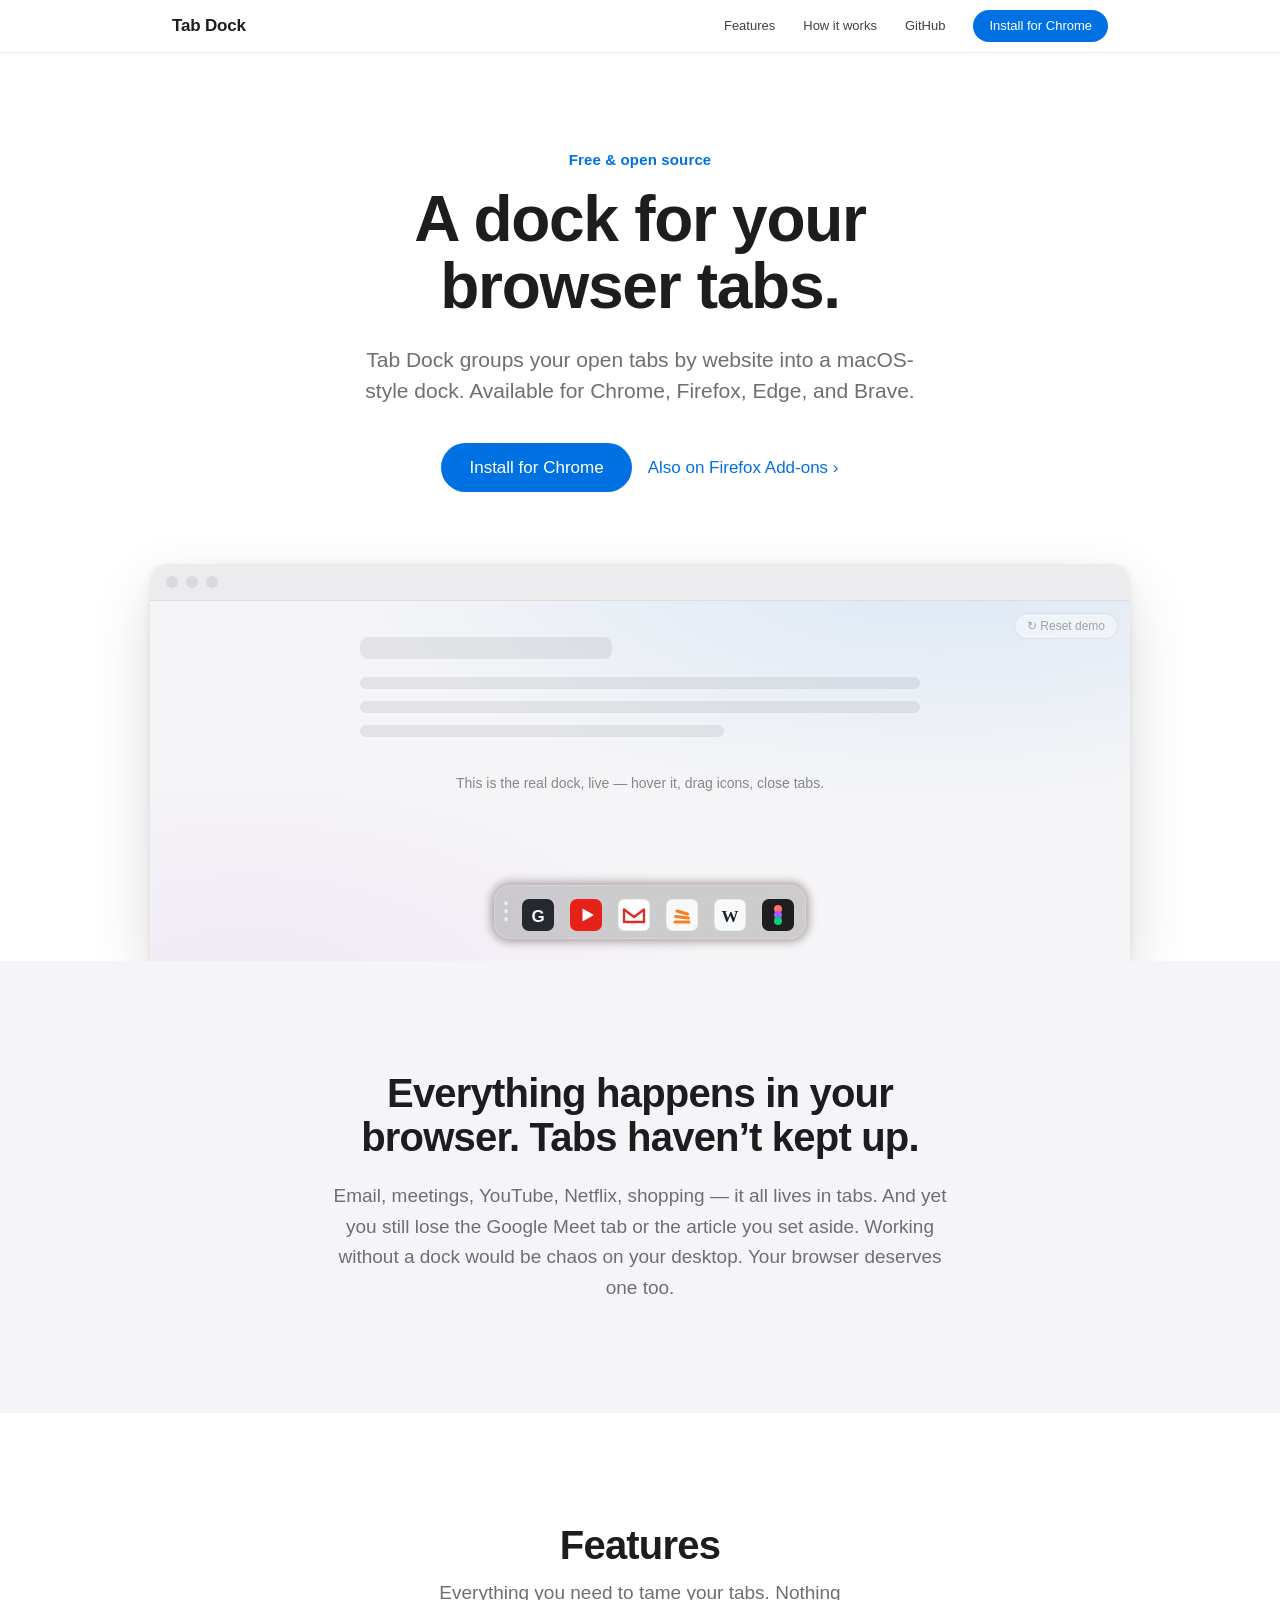
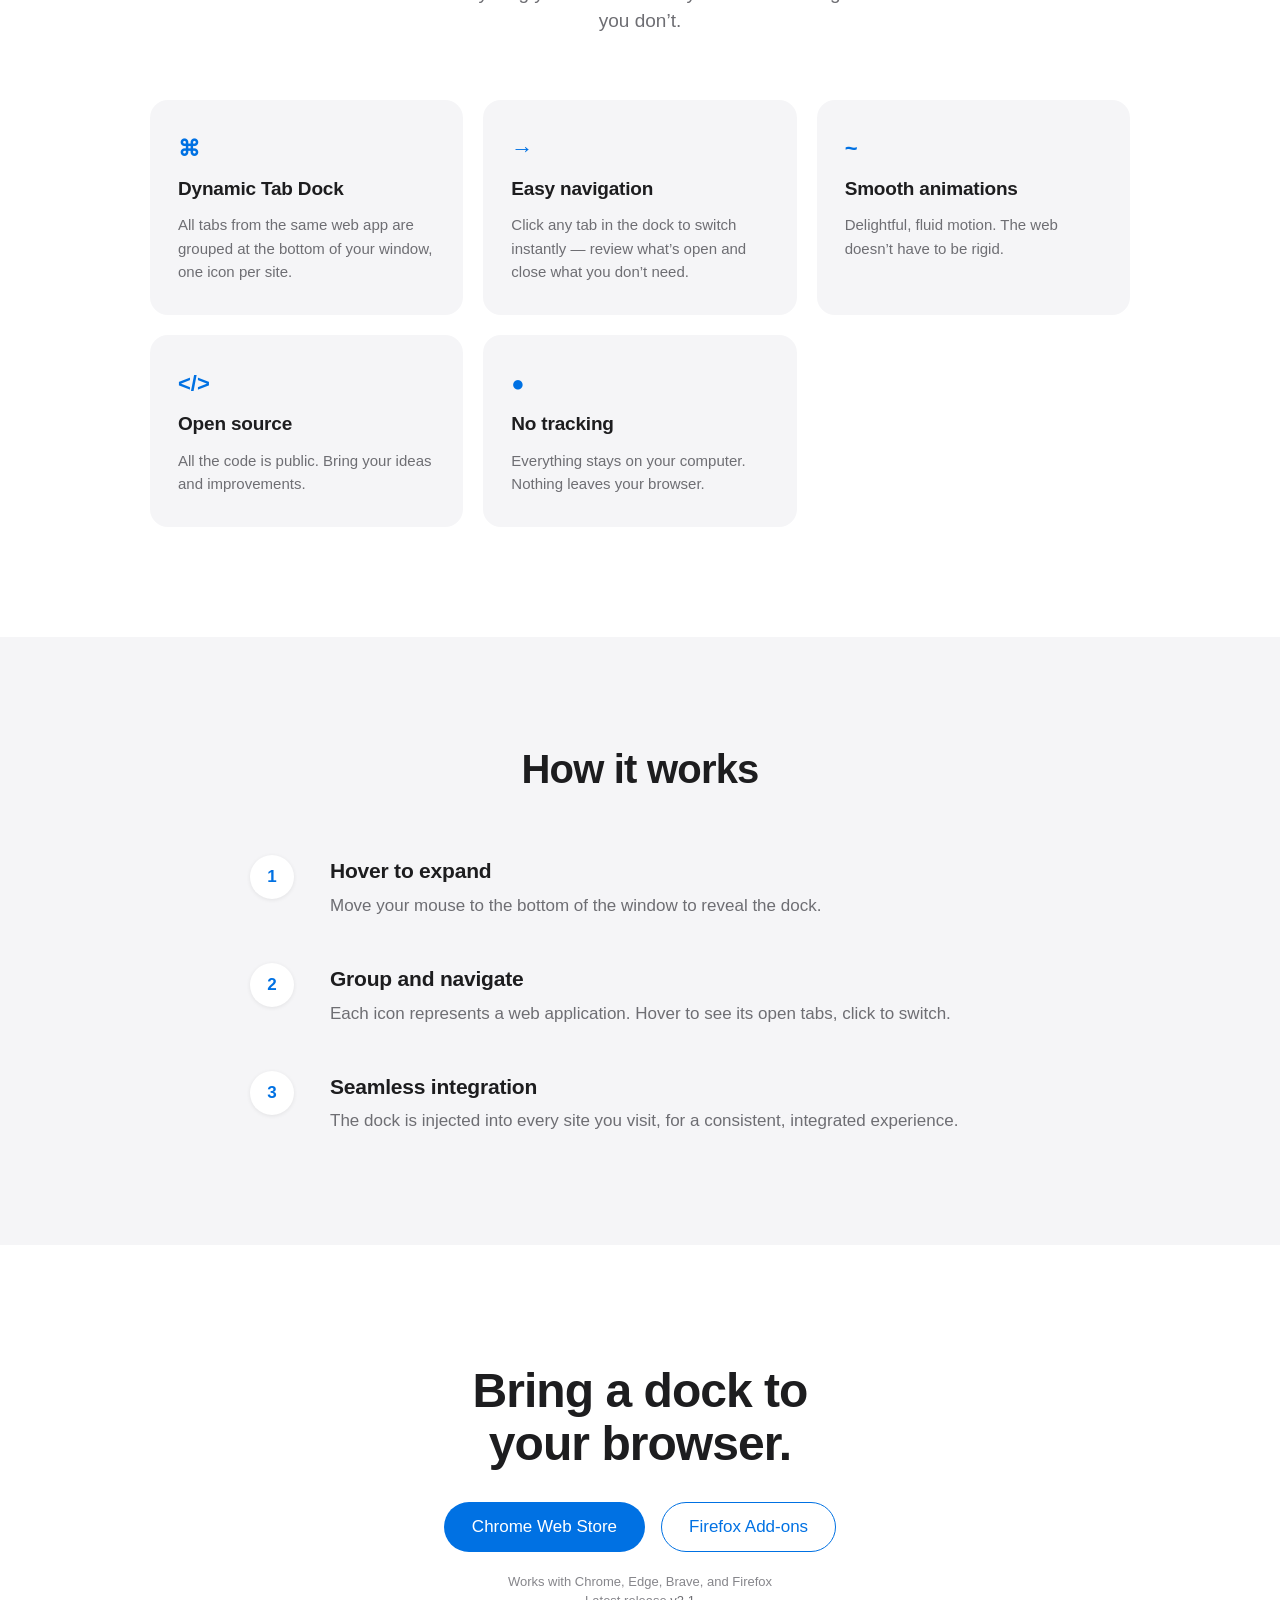
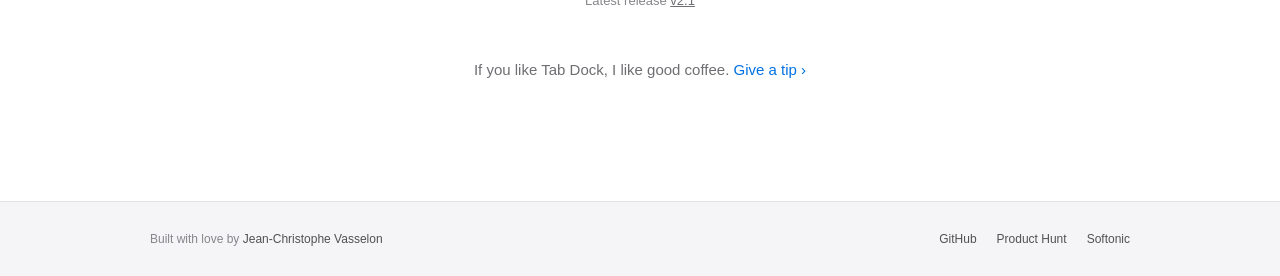
==== commit 8134cbba: "Interactive demo" ====
--- a/index.html
+++ b/index.html
@@ -149,7 +149,9 @@
                 <span class="browser-dot"></span>
                 <span class="browser-dot"></span>
             </div>
-            <video autoplay loop muted playsinline width="800" height="240">
+            <iframe class="demo-frame" src="demo/index.html" title="Interactive Tab Dock demo"
+                loading="eager"></iframe>
+            <video class="demo-fallback" loop muted playsinline preload="none" width="800" height="240">
                 <source src="img/Dock.webm" type="video/webm">
                 <source src="img/Dock.mp4" type="video/mp4">
             </video>
@@ -268,6 +270,21 @@
         document.addEventListener('DOMContentLoaded', function () {
             const installButton1 = document.getElementById('installButton_header');
             const installButton2 = document.getElementById('installButton_bottom');
+
+            // The demo video only shows where the interactive demo is hidden
+            // (small/touch screens, cf. the .demo-fallback media query); play it
+            // there only so desktop never downloads it.
+            const fallbackVideo = document.querySelector('.demo-fallback');
+            const wantsFallback = window.matchMedia('(max-width: 720px), (hover: none)');
+            function syncFallbackVideo() {
+                if (wantsFallback.matches) {
+                    fallbackVideo.play().catch(function () { });
+                } else {
+                    fallbackVideo.pause();
+                }
+            }
+            syncFallbackVideo();
+            wantsFallback.addEventListener('change', syncFallbackVideo);
 
             function getBrowser() {
                 const userAgent = navigator.userAgent;
--- a/styles.css
+++ b/styles.css
@@ -173,7 +173,7 @@
     font-size: 17px;
 }
 
-/* Browser frame around the demo video */
+/* Browser frame around the interactive demo */
 
 .browser-frame {
     max-width: 980px;
@@ -200,10 +200,29 @@
     background: #d9d9de;
 }
 
-.browser-frame video {
+/* Interactive demo on desktop; the video takes over on small/touch screens
+   where the dock's hover interactions can't work. */
+.demo-frame {
     display: block;
     width: 100%;
+    height: 360px;
+    border: 0;
+}
+
+.demo-fallback {
+    display: none;
+    width: 100%;
     height: auto;
+}
+
+@media (max-width: 720px), (hover: none) {
+    .demo-frame {
+        display: none;
+    }
+
+    .demo-fallback {
+        display: block;
+    }
 }
 
 /* Sections */
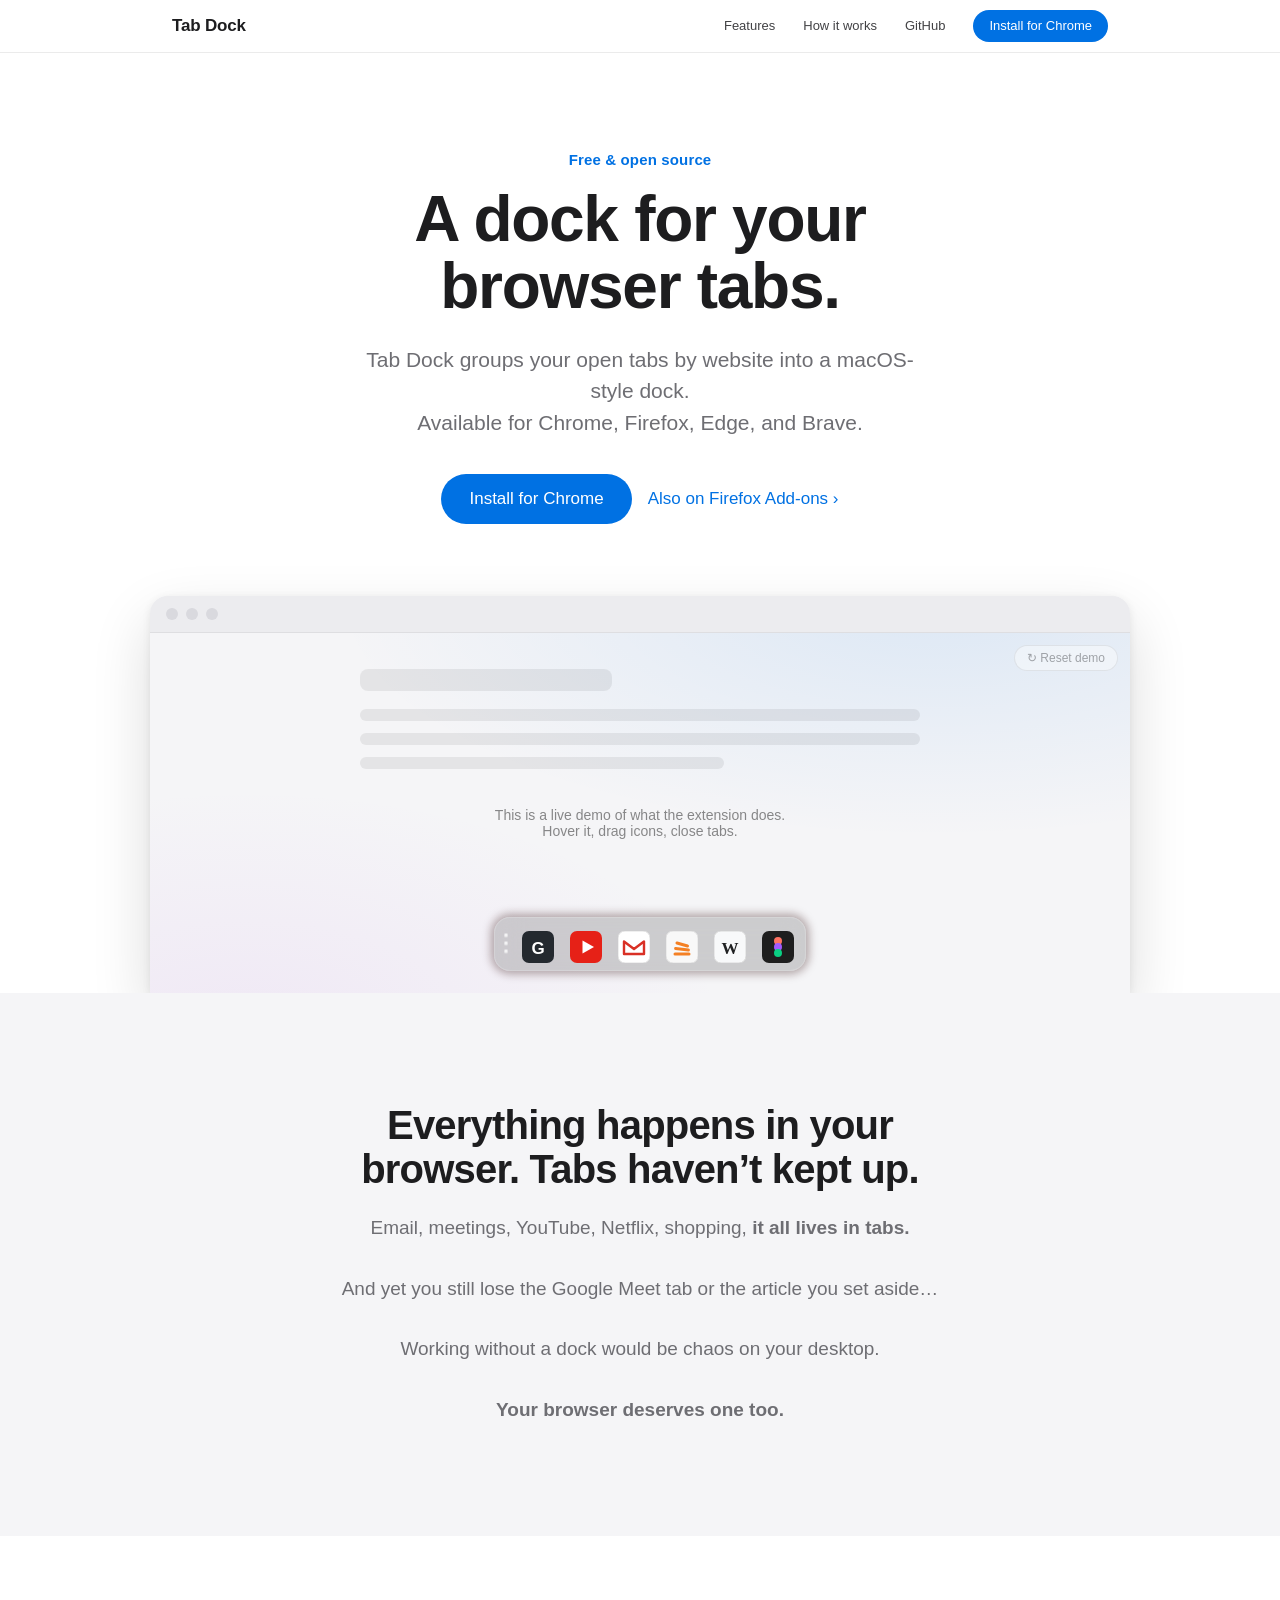
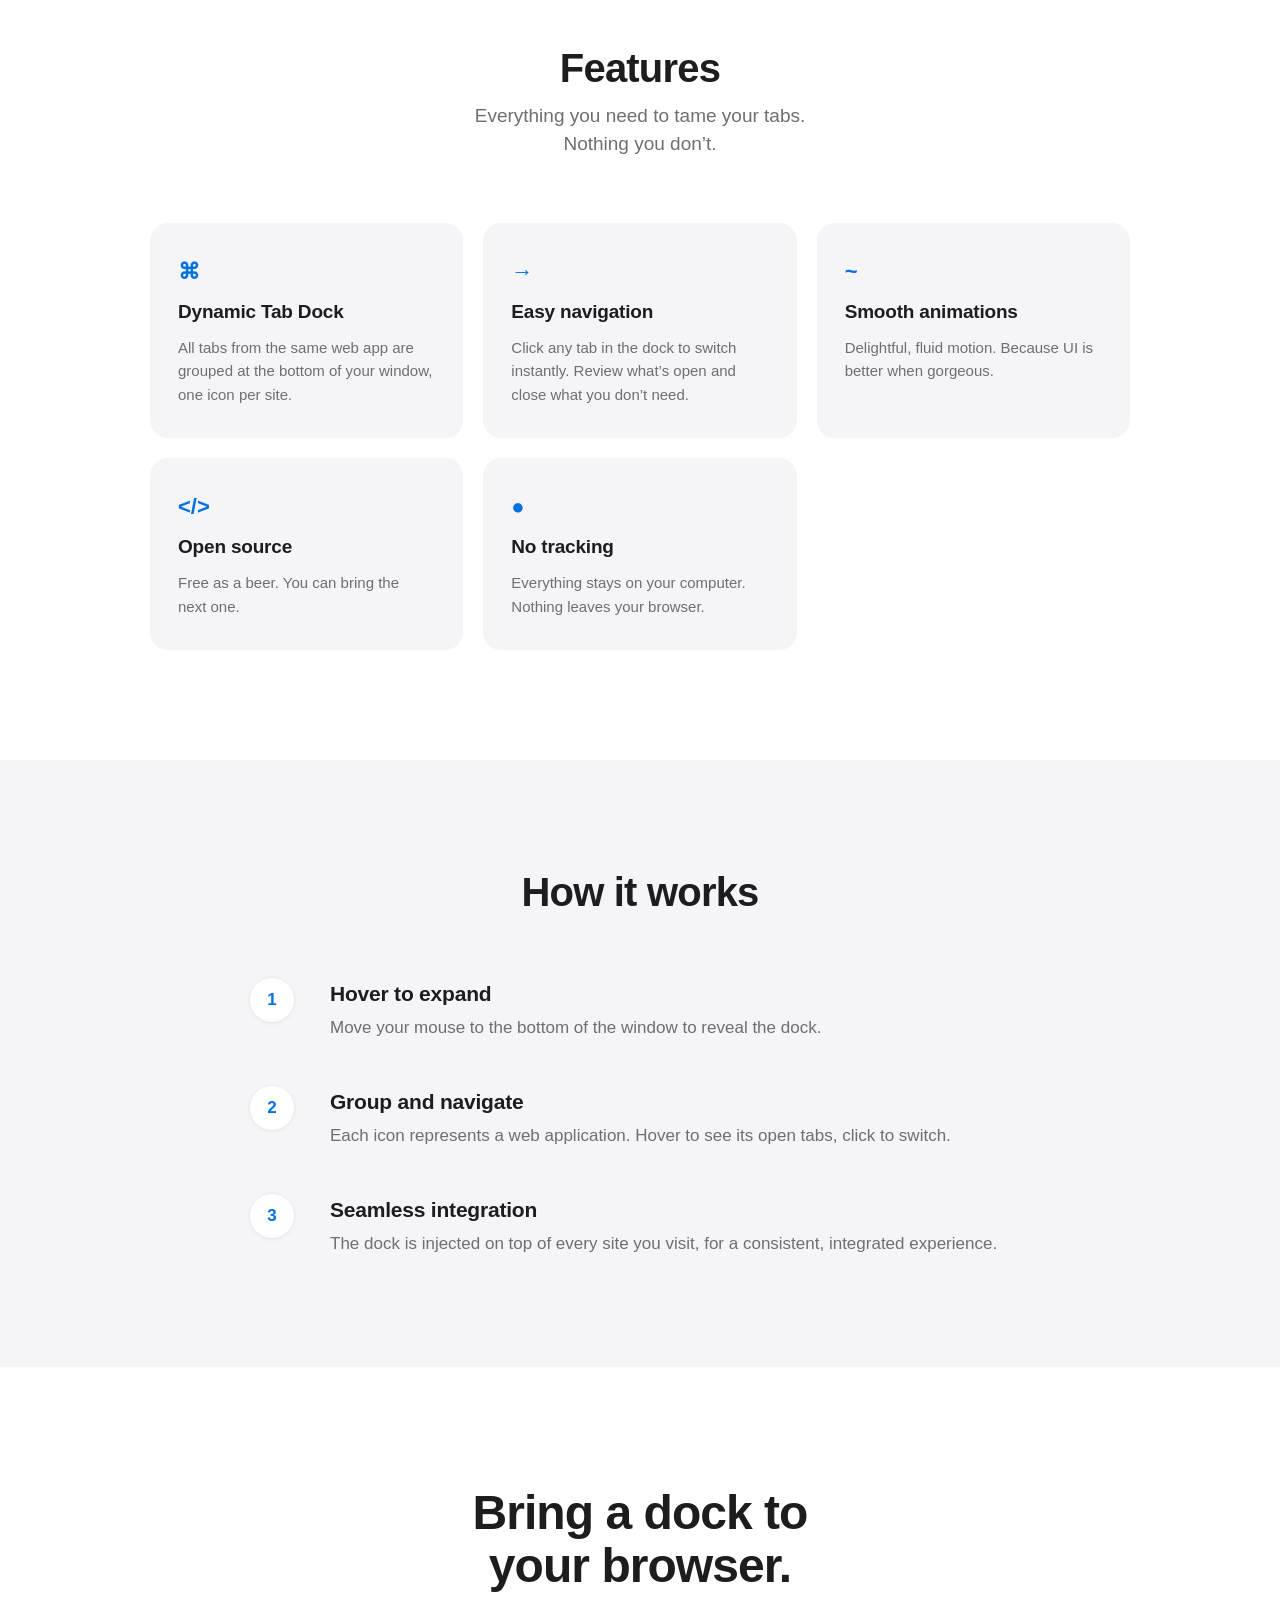
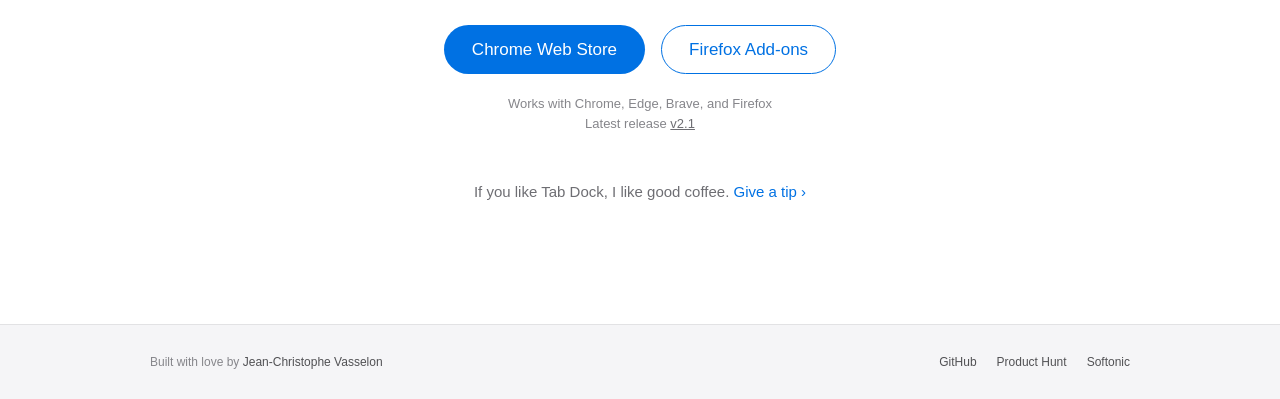
==== commit 318af505: "Update text and links" ====
--- a/index.html
+++ b/index.html
@@ -5,7 +5,7 @@
     <meta charset="UTF-8">
     <meta name="viewport" content="width=device-width, initial-scale=1.0">
     <title>Tab Dock – Free Tab Manager Extension (Chrome, Firefox, Edge)</title>
-    <link rel="canonical" href="https://jc.vasselon.com/TabDockWebsite/">
+    <link rel="canonical" href="https://tabdock.org/">
 
     <!-- Favicon settings -->
     <link rel="icon" href="favicon.ico" sizes="48x48">
@@ -23,19 +23,19 @@
 
     <!-- Open Graph / Facebook -->
     <meta property="og:type" content="website">
-    <meta property="og:url" content="https://jc.vasselon.com/TabDockWebsite/">
+    <meta property="og:url" content="https://tabdock.org/">
     <meta property="og:title" content="Tab Dock – Free Tab Manager Extension (Chrome, Firefox, Edge)">
     <meta property="og:description"
         content="Tab Dock is a free, open-source extension that groups your open tabs into a macOS-style dock by website. Works in Chrome, Firefox, Edge &amp; Brave.">
-    <meta property="og:image" content="https://jc.vasselon.com/TabDockWebsite/img/social-preview.png">
+    <meta property="og:image" content="https://tabdock.org/img/social-preview.png">
 
     <!-- Twitter -->
     <meta name="twitter:card" content="summary_large_image">
-    <meta name="twitter:url" content="https://jc.vasselon.com/TabDockWebsite/">
+    <meta name="twitter:url" content="https://tabdock.org/">
     <meta name="twitter:title" content="Tab Dock – Free Tab Manager Extension (Chrome, Firefox, Edge)">
     <meta name="twitter:description"
         content="Tab Dock is a free, open-source extension that groups your open tabs into a macOS-style dock by website. Works in Chrome, Firefox, Edge &amp; Brave.">
-    <meta name="twitter:image" content="https://jc.vasselon.com/TabDockWebsite/img/social-preview.png">
+    <meta name="twitter:image" content="https://tabdock.org/img/social-preview.png">
     <meta name="twitter:creator" content="@jcvasselon">
 
     <link rel="stylesheet" href="styles.css">
@@ -46,50 +46,50 @@
       "@graph": [
         {
           "@type": "Person",
-          "@id": "https://jc.vasselon.com/TabDockWebsite/#author",
+          "@id": "https://tabdock.org/#author",
           "name": "Jean-Christophe VASSELON",
-          "url": "https://twitter.com/jcvasselon/",
+          "url": "https://www.linkedin.com/in/jvasselon/",
           "sameAs": [
-            "https://twitter.com/jcvasselon/",
+            "https://www.linkedin.com/in/jvasselon/",
             "https://github.com/JC144"
           ]
         },
         {
           "@type": "WebSite",
-          "@id": "https://jc.vasselon.com/TabDockWebsite/#website",
-          "url": "https://jc.vasselon.com/TabDockWebsite/",
+          "@id": "https://tabdock.org/#website",
+          "url": "https://tabdock.org/",
           "name": "Tab Dock",
           "description": "Tab Dock is a free, open-source browser extension that groups your open tabs by website into a macOS-style dock, available for Chrome, Firefox, Edge, and Brave.",
-          "publisher": { "@id": "https://jc.vasselon.com/TabDockWebsite/#author" },
+          "publisher": { "@id": "https://tabdock.org/#author" },
           "inLanguage": "en"
         },
         {
           "@type": "WebPage",
-          "@id": "https://jc.vasselon.com/TabDockWebsite/#webpage",
-          "url": "https://jc.vasselon.com/TabDockWebsite/",
+          "@id": "https://tabdock.org/#webpage",
+          "url": "https://tabdock.org/",
           "name": "Tab Dock – Free Tab Manager Extension (Chrome, Firefox, Edge)",
           "description": "Tab Dock is a free, open-source browser extension that groups your open tabs by website into a macOS-style dock, available for Chrome, Firefox, Edge, and Brave.",
-          "isPartOf": { "@id": "https://jc.vasselon.com/TabDockWebsite/#website" },
-          "about": { "@id": "https://jc.vasselon.com/TabDockWebsite/#software" },
+          "isPartOf": { "@id": "https://tabdock.org/#website" },
+          "about": { "@id": "https://tabdock.org/#software" },
           "primaryImageOfPage": {
             "@type": "ImageObject",
-            "url": "https://jc.vasselon.com/TabDockWebsite/img/social-preview.png"
+            "url": "https://tabdock.org/img/social-preview.png"
           },
           "inLanguage": "en"
         },
         {
           "@type": "SoftwareApplication",
-          "@id": "https://jc.vasselon.com/TabDockWebsite/#software",
+          "@id": "https://tabdock.org/#software",
           "name": "Tab Dock",
           "description": "Tab Dock is a free, open-source browser extension that groups your open tabs by website into a macOS-style dock at the bottom of the window, so you can navigate, find, and close tabs instantly. No tracking, everything stays on your computer.",
-          "url": "https://jc.vasselon.com/TabDockWebsite/",
-          "image": "https://jc.vasselon.com/TabDockWebsite/img/social-preview.png",
+          "url": "https://tabdock.org/",
+          "image": "https://tabdock.org/img/social-preview.png",
           "applicationCategory": "BrowserApplication",
           "applicationSubCategory": "Tab Manager",
           "operatingSystem": "Chrome, Firefox, Edge, Brave",
           "browserRequirements": "Requires a Chromium-based browser (Chrome, Edge, Brave) or Firefox",
-          "author": { "@id": "https://jc.vasselon.com/TabDockWebsite/#author" },
-          "creator": { "@id": "https://jc.vasselon.com/TabDockWebsite/#author" },
+          "author": { "@id": "https://tabdock.org/#author" },
+          "creator": { "@id": "https://tabdock.org/#author" },
           "offers": {
             "@type": "Offer",
             "price": "0",
@@ -134,8 +134,8 @@
     <header class="hero">
         <p class="hero-eyebrow">Free &amp; open source</p>
         <h1>A dock for your browser tabs.</h1>
-        <p class="hero-subtitle">Tab Dock groups your open tabs by website into a macOS-style dock. Available for
-            Chrome, Firefox, Edge, and Brave.</p>
+        <p class="hero-subtitle">Tab Dock groups your open tabs by website into a macOS-style dock.
+            <br/>Available for Chrome, Firefox, Edge, and Brave.</p>
         <div class="hero-actions">
             <a id="installButton_bottom" class="btn-primary"
                 href="https://chromewebstore.google.com/detail/tab-dock/oahhjigfompaplkgjcpjccklggmamepc"
@@ -162,16 +162,22 @@
         <section id="overview" class="section section-alt narrative">
             <div class="narrative-inner">
                 <h2>Everything happens in your browser. Tabs haven&rsquo;t kept up.</h2>
-                <p>Email, meetings, YouTube, Netflix, shopping — it all lives in tabs. And yet you still lose the
-                    Google&nbsp;Meet tab or the article you set aside. Working without a dock would be chaos on your
-                    desktop. Your browser deserves one too.</p>
+                <p>Email, meetings, YouTube, Netflix, shopping, <strong>it all lives in tabs.</strong>
+                    <br/><br/>
+                    And yet you still lose the Google&nbsp;Meet tab or the article you set aside…
+                    <br/><br/>
+                    Working without a dock would be chaos on your desktop.
+                    <br/><br/>
+                    <strong>Your browser deserves one too.</strong></p>
             </div>
         </section>
 
         <section id="features" class="section">
             <div class="section-inner">
                 <h2>Features</h2>
-                <p class="section-subtitle">Everything you need to tame your tabs. Nothing you don&rsquo;t.</p>
+                <p class="section-subtitle">Everything you need to tame your tabs.
+                    <br/>
+                    Nothing you don&rsquo;t.</p>
                 <div class="feature-grid">
                     <div class="feature-card">
                         <div class="feature-glyph">&#8984;</div>
@@ -182,18 +188,18 @@
                     <div class="feature-card">
                         <div class="feature-glyph">&rarr;</div>
                         <h3>Easy navigation</h3>
-                        <p>Click any tab in the dock to switch instantly — review what&rsquo;s open and close what you
+                        <p>Click any tab in the dock to switch instantly. Review what&rsquo;s open and close what you
                             don&rsquo;t need.</p>
                     </div>
                     <div class="feature-card">
                         <div class="feature-glyph">~</div>
                         <h3>Smooth animations</h3>
-                        <p>Delightful, fluid motion. The web doesn&rsquo;t have to be rigid.</p>
+                        <p>Delightful, fluid motion. Because UI is better when gorgeous.</p>
                     </div>
                     <div class="feature-card">
                         <div class="feature-glyph">&lt;/&gt;</div>
                         <h3>Open source</h3>
-                        <p>All the code is public. Bring your ideas and improvements.</p>
+                        <p>Free as a beer. You can bring the next one.</p>
                     </div>
                     <div class="feature-card">
                         <div class="feature-glyph">&#9679;</div>
@@ -226,7 +232,7 @@
                         <div class="step-number">3</div>
                         <div class="step-body">
                             <h3>Seamless integration</h3>
-                            <p>The dock is injected into every site you visit, for a consistent, integrated experience.
+                            <p>The dock is injected on top of every site you visit, for a consistent, integrated experience.
                             </p>
                         </div>
                     </div>
@@ -255,7 +261,7 @@
 
     <footer class="footer">
         <div class="footer-inner">
-            <span>Built with love by <a href="https://twitter.com/jcvasselon/" target="_blank"
+            <span>Built with love by <a href="https://www.linkedin.com/in/jvasselon/" target="_blank"
                     rel="noopener">Jean-Christophe Vasselon</a></span>
             <div class="footer-links">
                 <a href="https://github.com/JC144/TabDockExtension" target="_blank" rel="noopener">GitHub</a>
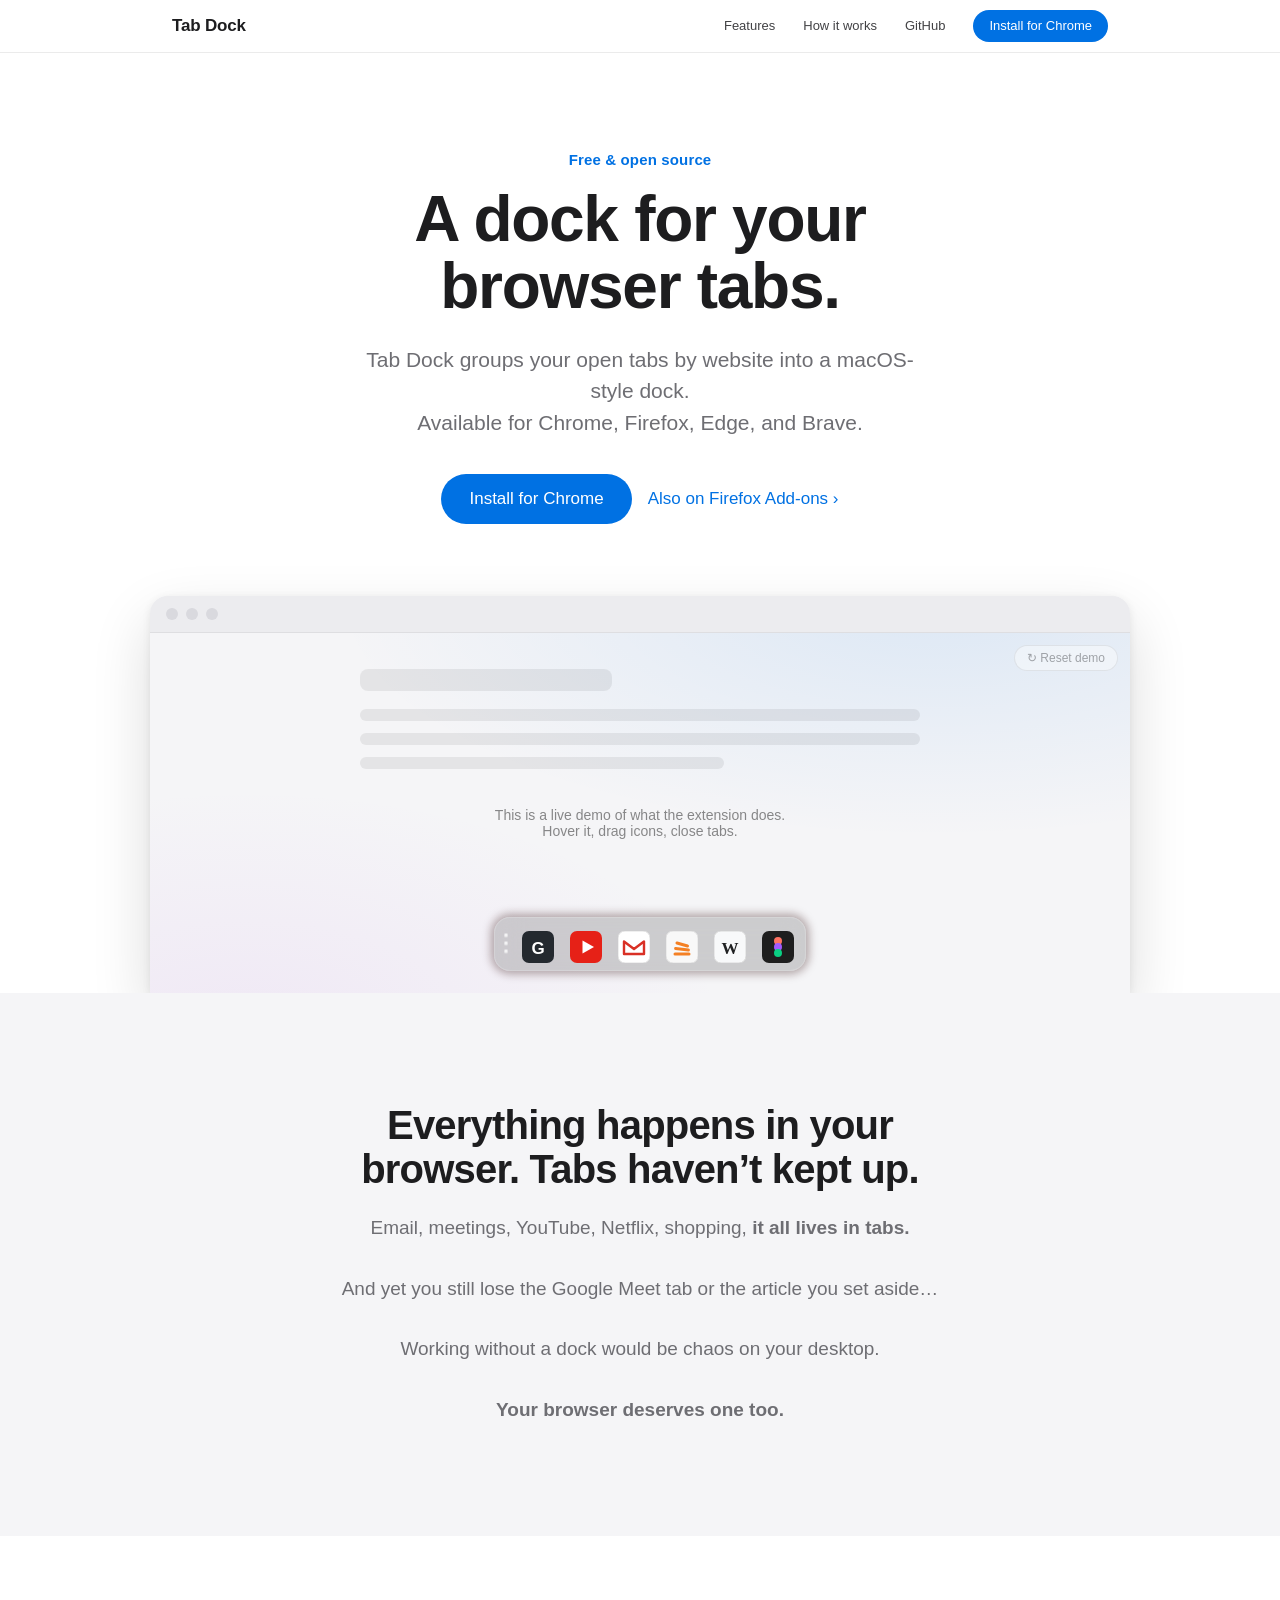
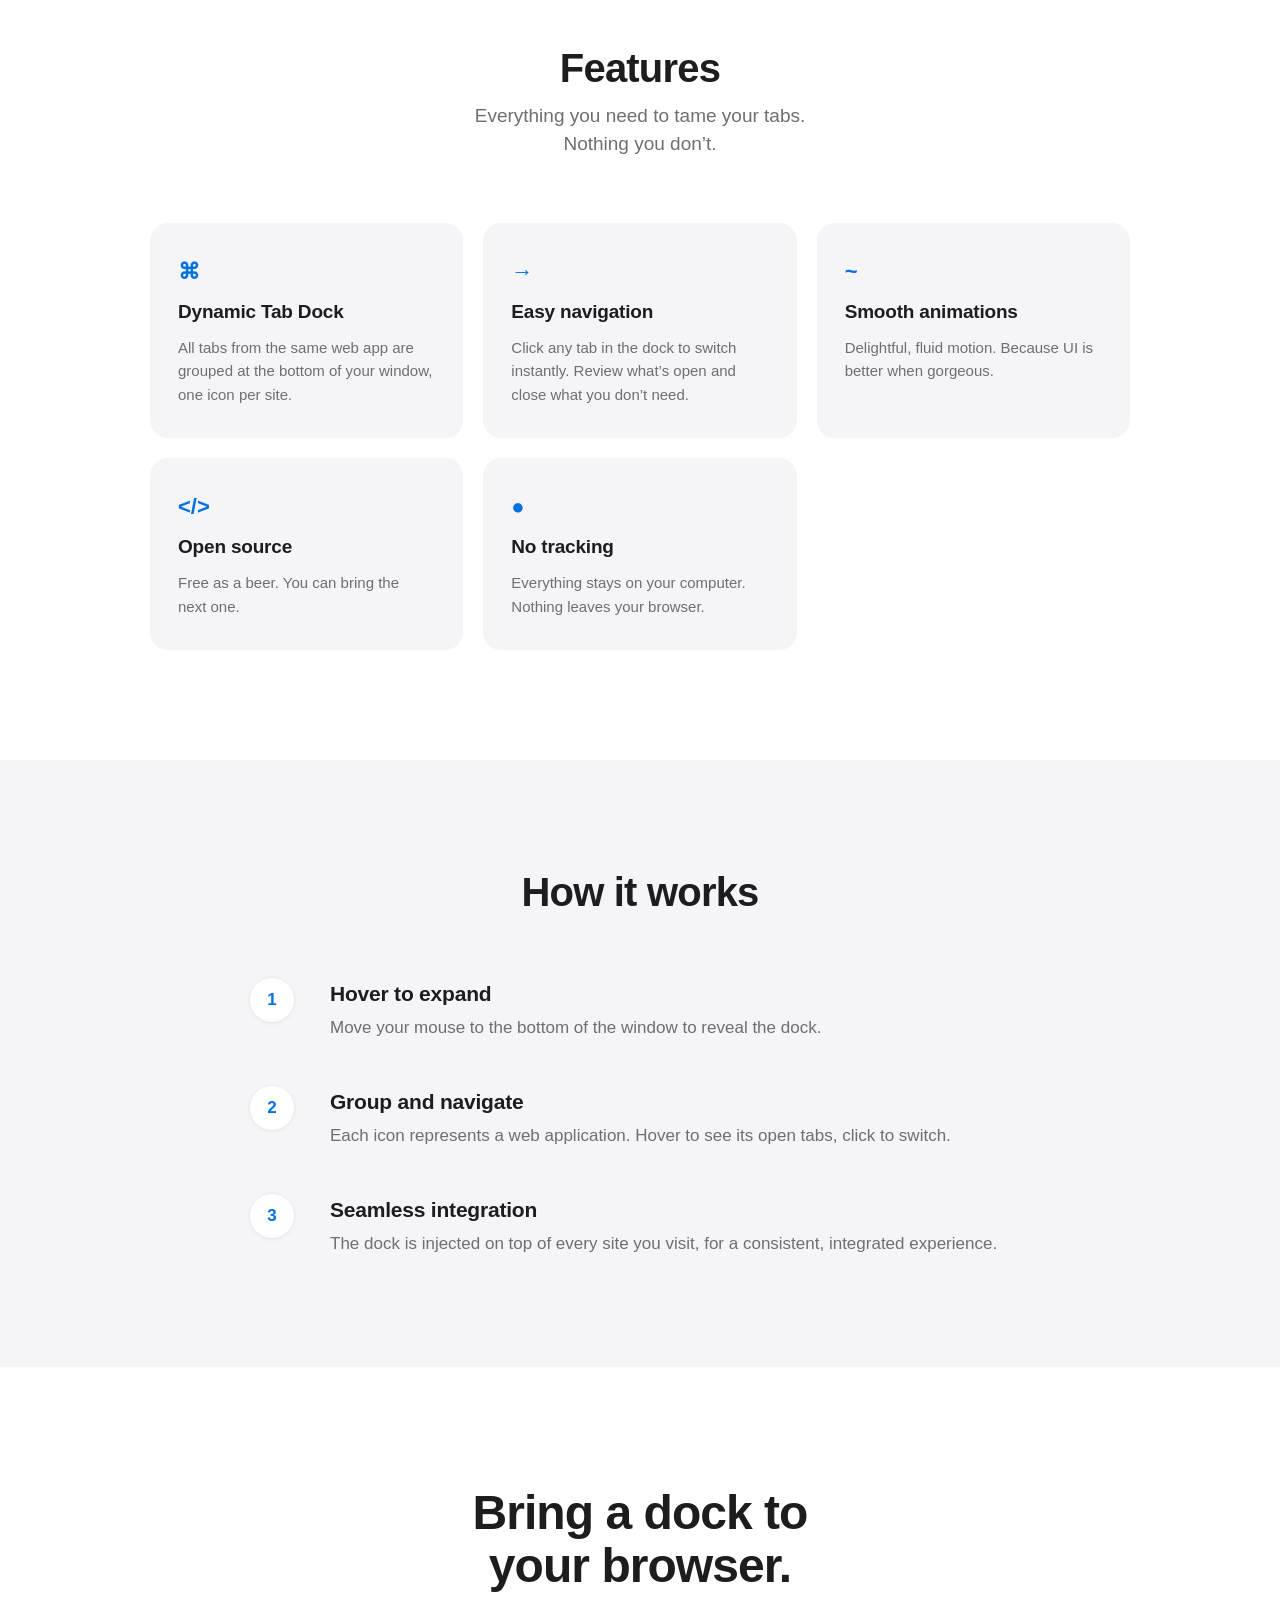
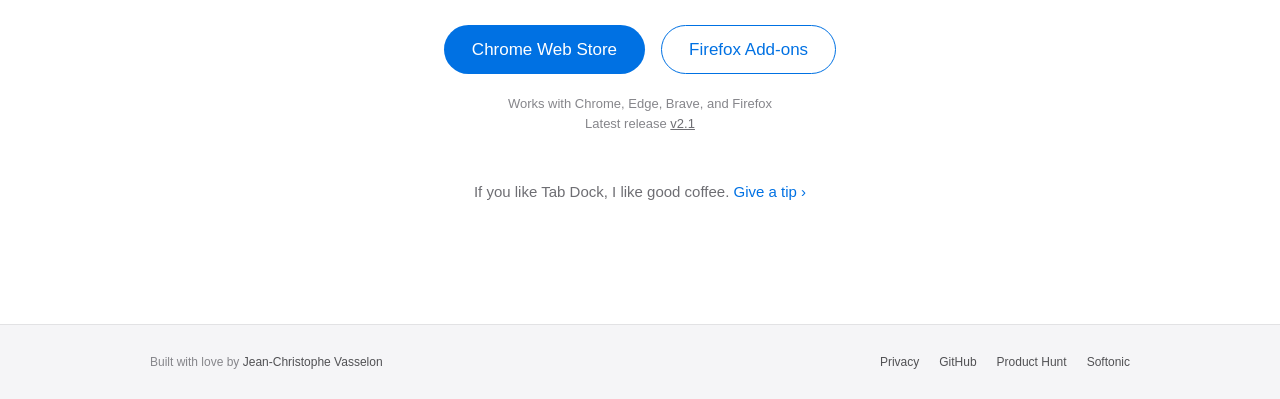
==== commit 4712b284: "Adding privacy policy" ====
--- a/index.html
+++ b/index.html
@@ -264,6 +264,7 @@
             <span>Built with love by <a href="https://www.linkedin.com/in/jvasselon/" target="_blank"
                     rel="noopener">Jean-Christophe Vasselon</a></span>
             <div class="footer-links">
+                <a href="/privacy">Privacy</a>
                 <a href="https://github.com/JC144/TabDockExtension" target="_blank" rel="noopener">GitHub</a>
                 <a href="https://www.producthunt.com/products/tab-dock" target="_blank" rel="noopener">Product Hunt</a>
                 <a href="https://tab-dock.en.softonic.com/chrome/extension" target="_blank"
--- a/styles.css
+++ b/styles.css
@@ -398,6 +398,87 @@
     color: var(--text-secondary);
 }
 
+/* Prose (privacy page) */
+
+.prose {
+    max-width: 680px;
+    margin: 0 auto;
+}
+
+.prose h1 {
+    margin: 0;
+    font-size: 48px;
+    font-weight: 700;
+    letter-spacing: -0.02em;
+    line-height: 1.1;
+}
+
+/* article. outranks .section h2, including its mobile override */
+article.prose h2 {
+    margin: 48px 0 0;
+    font-size: 24px;
+    font-weight: 600;
+    letter-spacing: -0.01em;
+    line-height: 1.25;
+    text-align: left;
+}
+
+.prose p,
+.prose ul {
+    margin: 14px 0 0;
+    font-size: 17px;
+    line-height: 1.6;
+    color: var(--text-secondary);
+    text-wrap: pretty;
+}
+
+.prose ul {
+    padding-left: 22px;
+}
+
+.prose li + li {
+    margin-top: 6px;
+}
+
+.prose strong {
+    color: var(--text-color);
+}
+
+.prose .prose-meta {
+    margin-top: 10px;
+    font-size: 13px;
+    color: var(--text-tertiary);
+}
+
+.prose .prose-lead {
+    margin-top: 28px;
+    font-size: 21px;
+    line-height: 1.5;
+}
+
+.prose-list {
+    margin: 14px 0 0;
+}
+
+.prose-list dt {
+    margin-top: 18px;
+    font-size: 17px;
+    font-weight: 600;
+}
+
+.prose-list dd {
+    margin: 4px 0 0;
+    font-size: 17px;
+    line-height: 1.6;
+    color: var(--text-secondary);
+    text-wrap: pretty;
+}
+
+.prose-note {
+    font-weight: 400;
+    color: var(--text-tertiary);
+}
+
 /* Footer */
 
 .footer {
@@ -471,4 +552,8 @@
     .cta h2 {
         font-size: 36px;
     }
-}
+
+    .prose h1 {
+        font-size: 36px;
+    }
+}
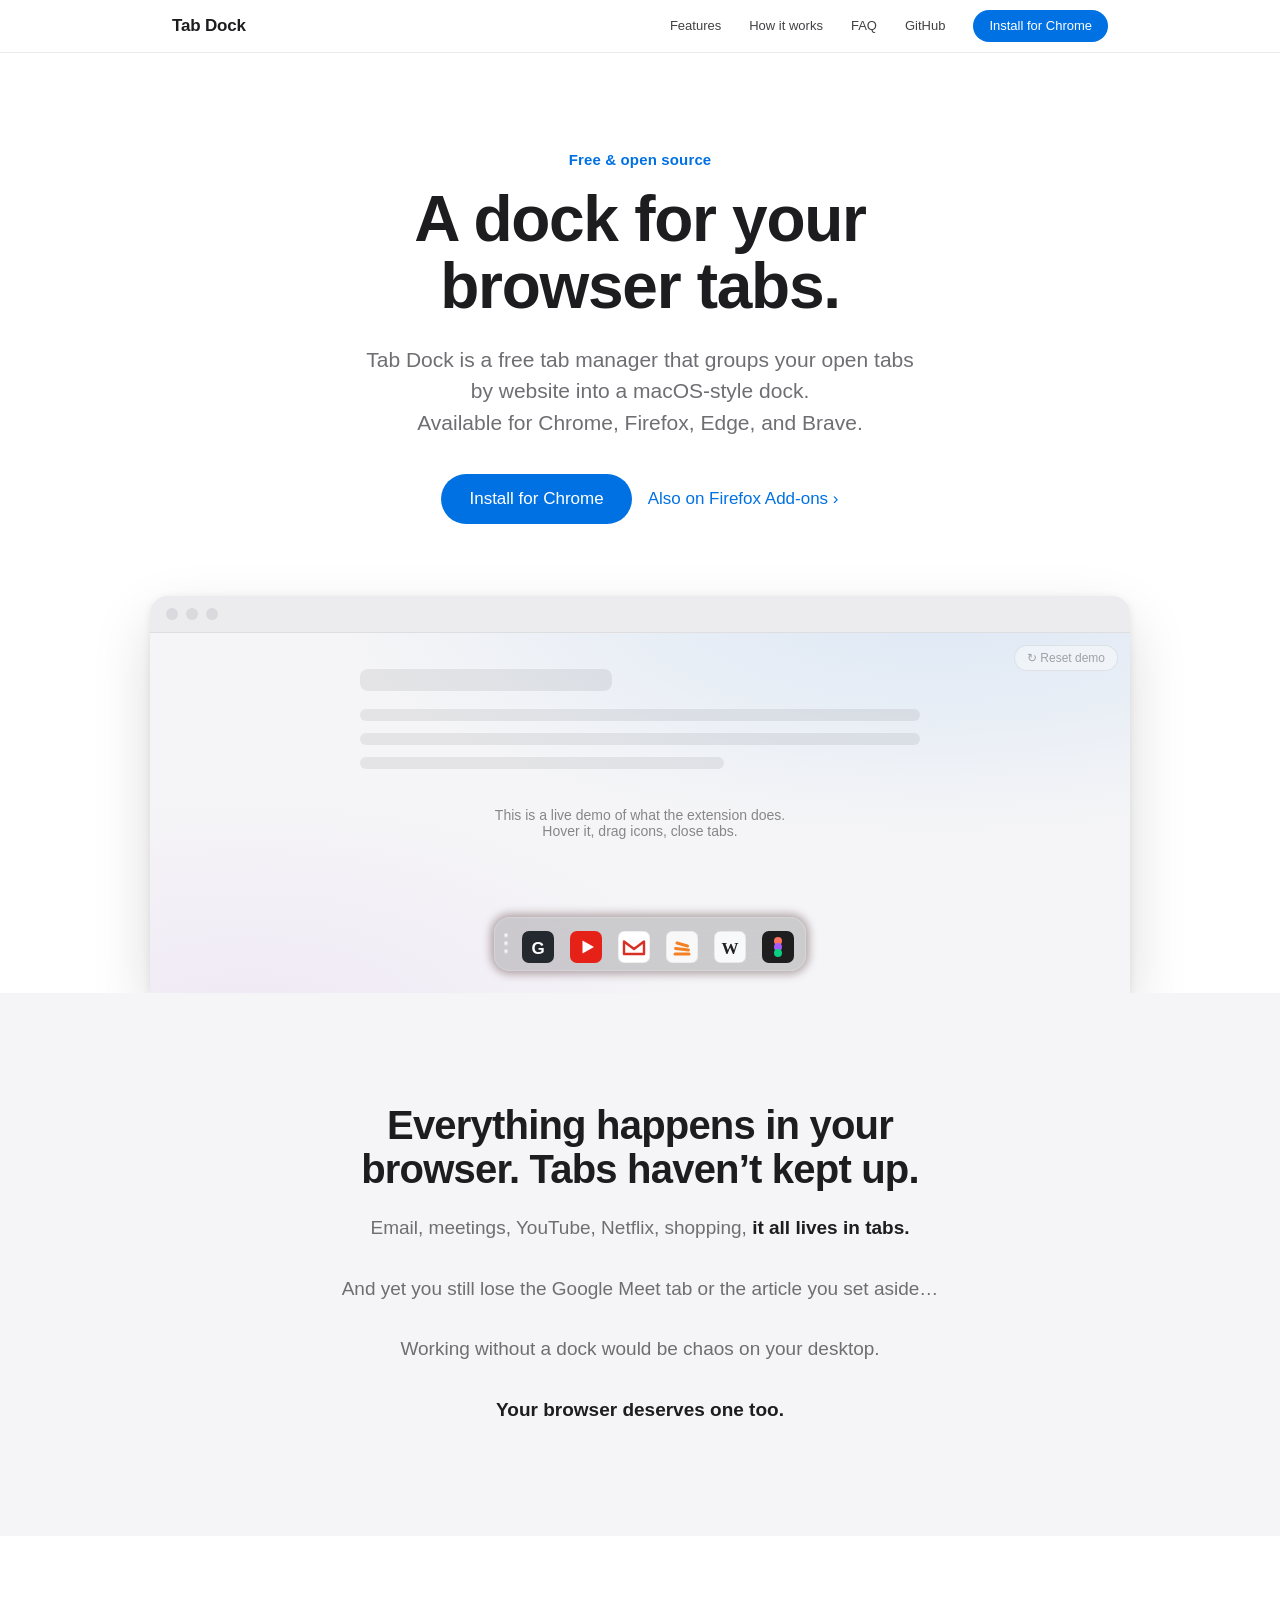
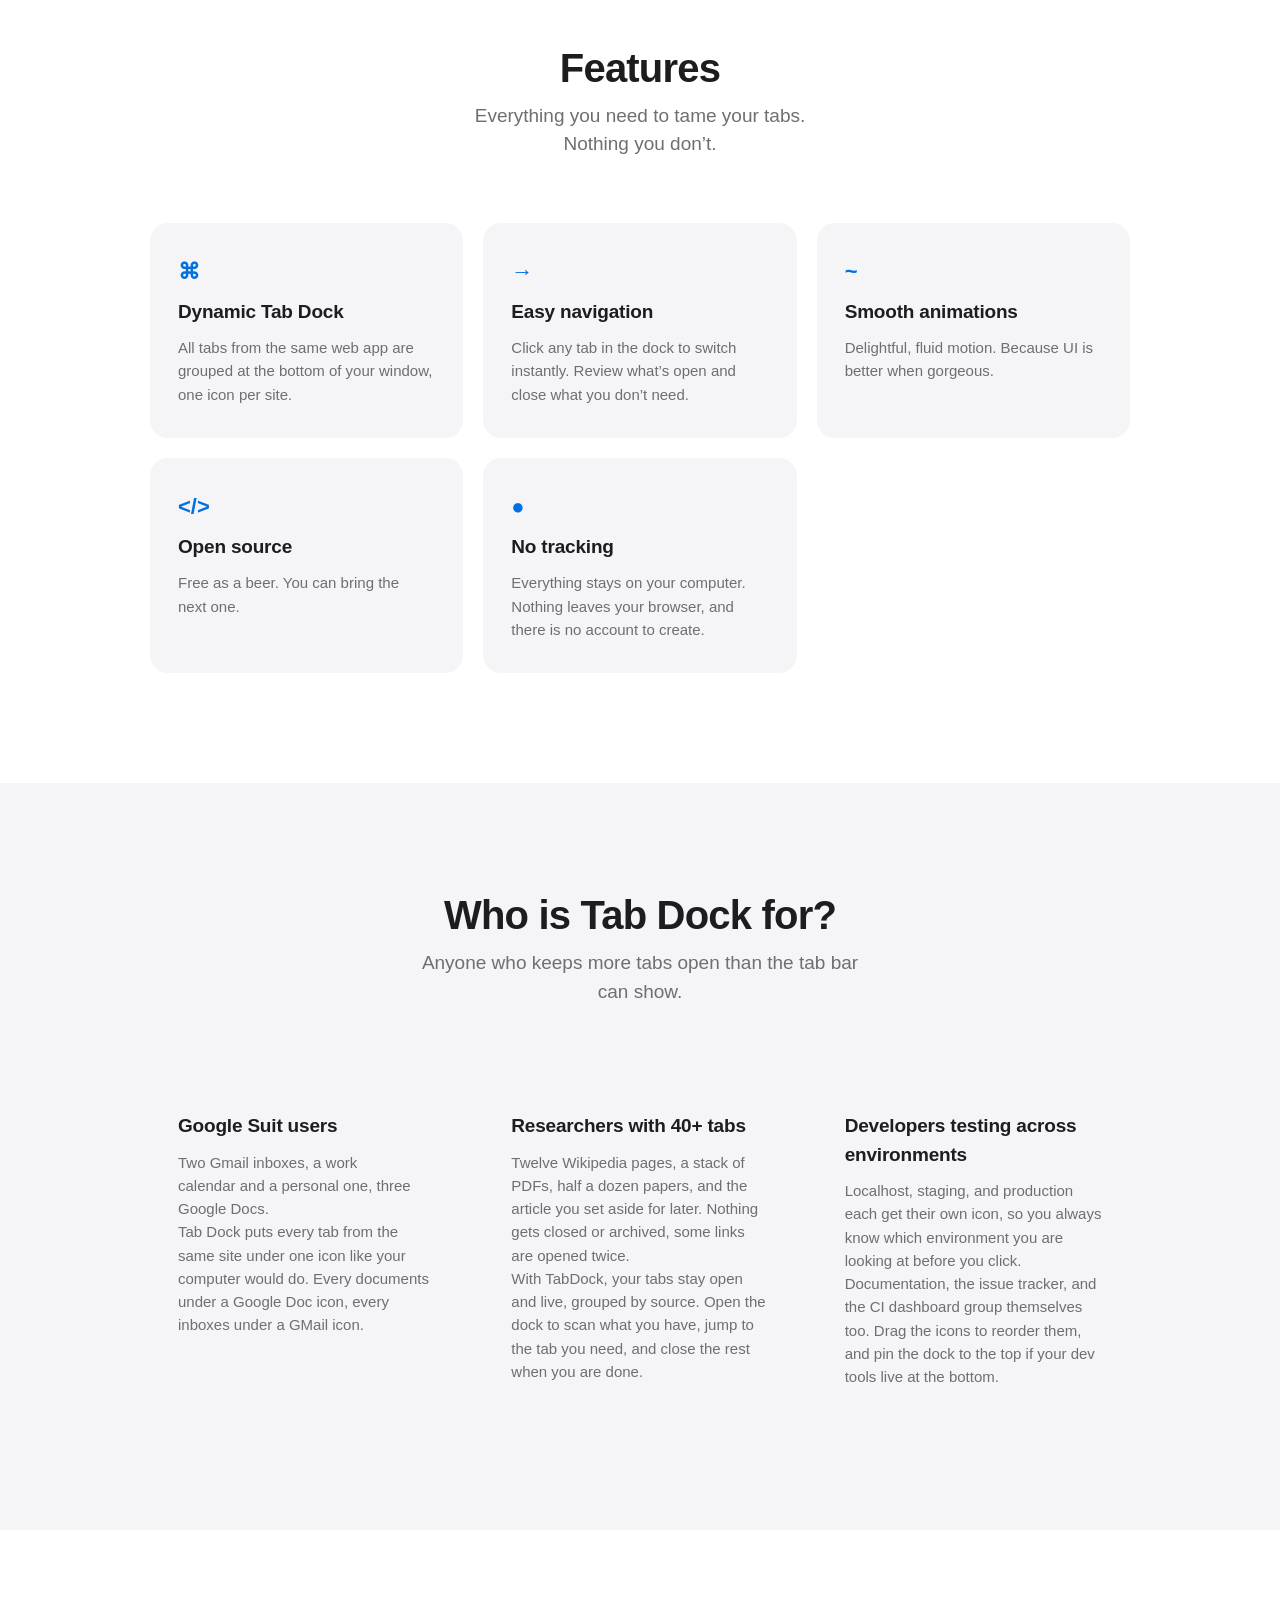
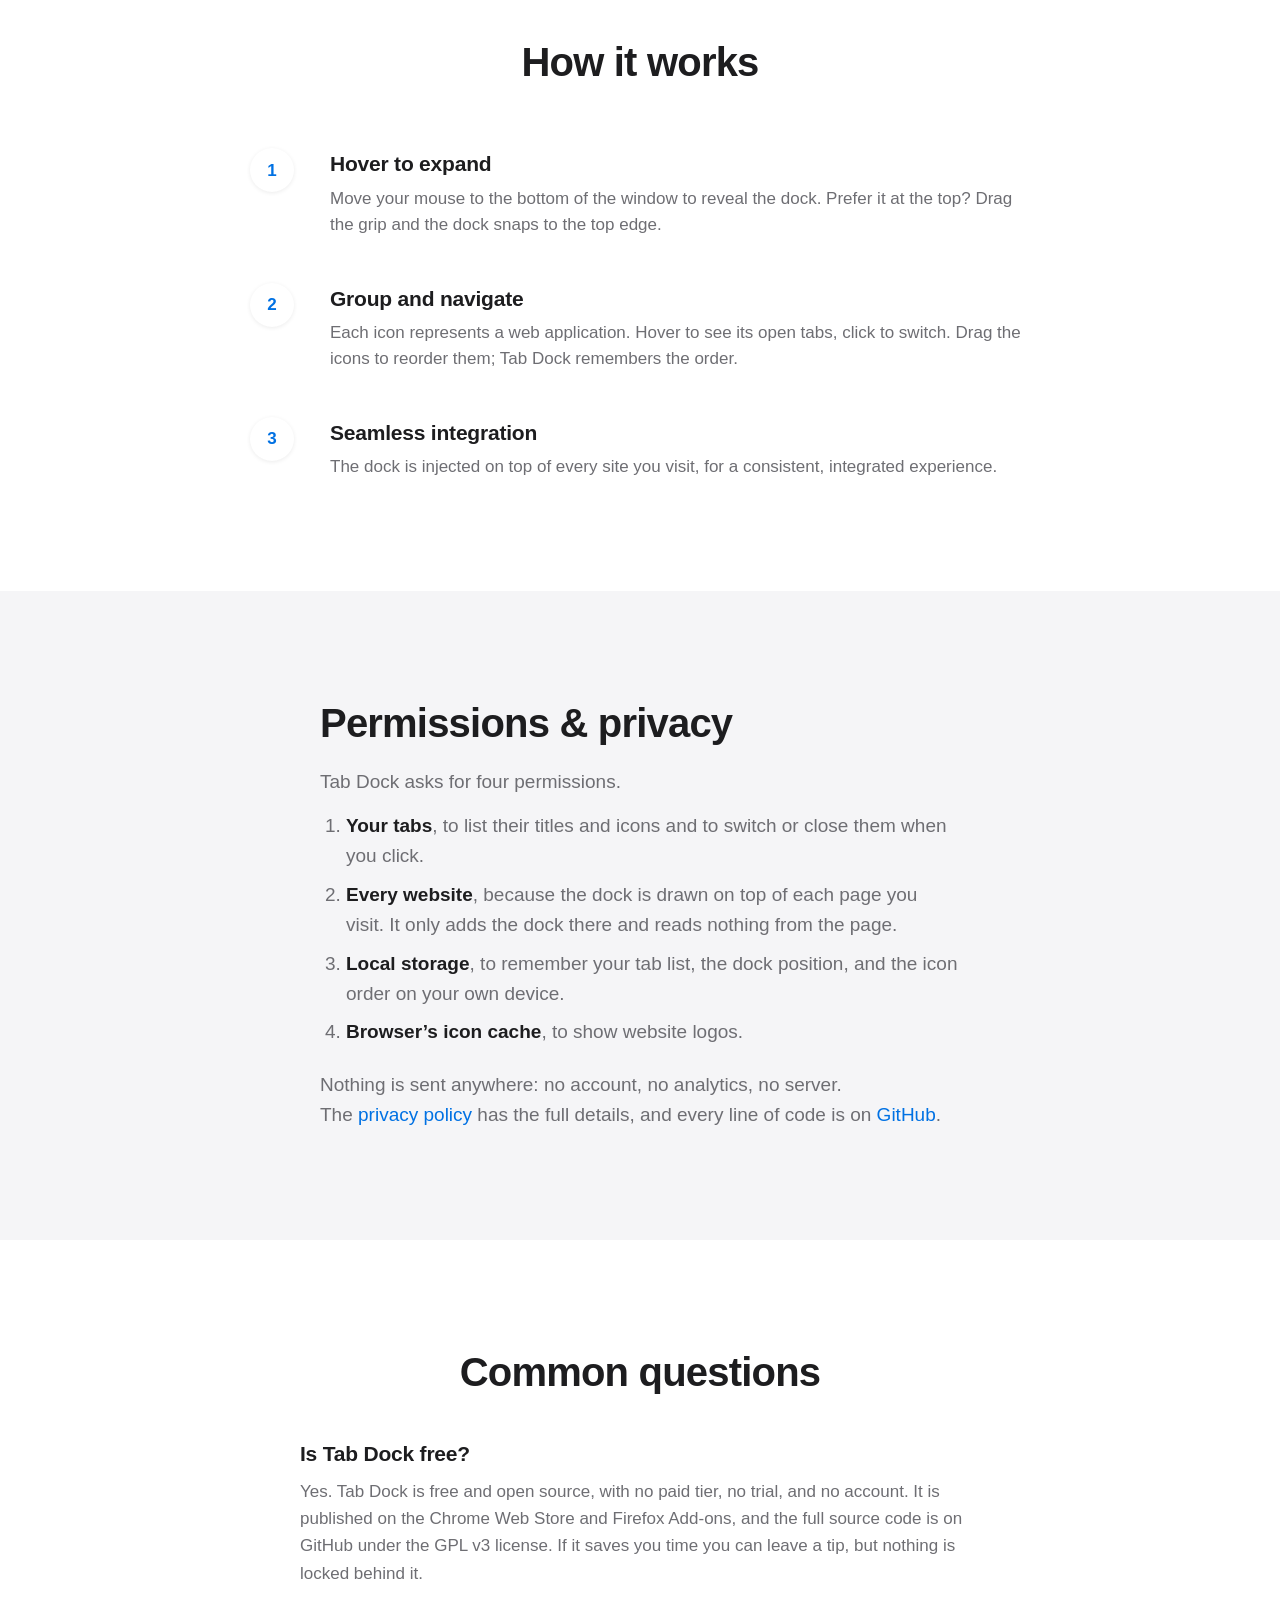
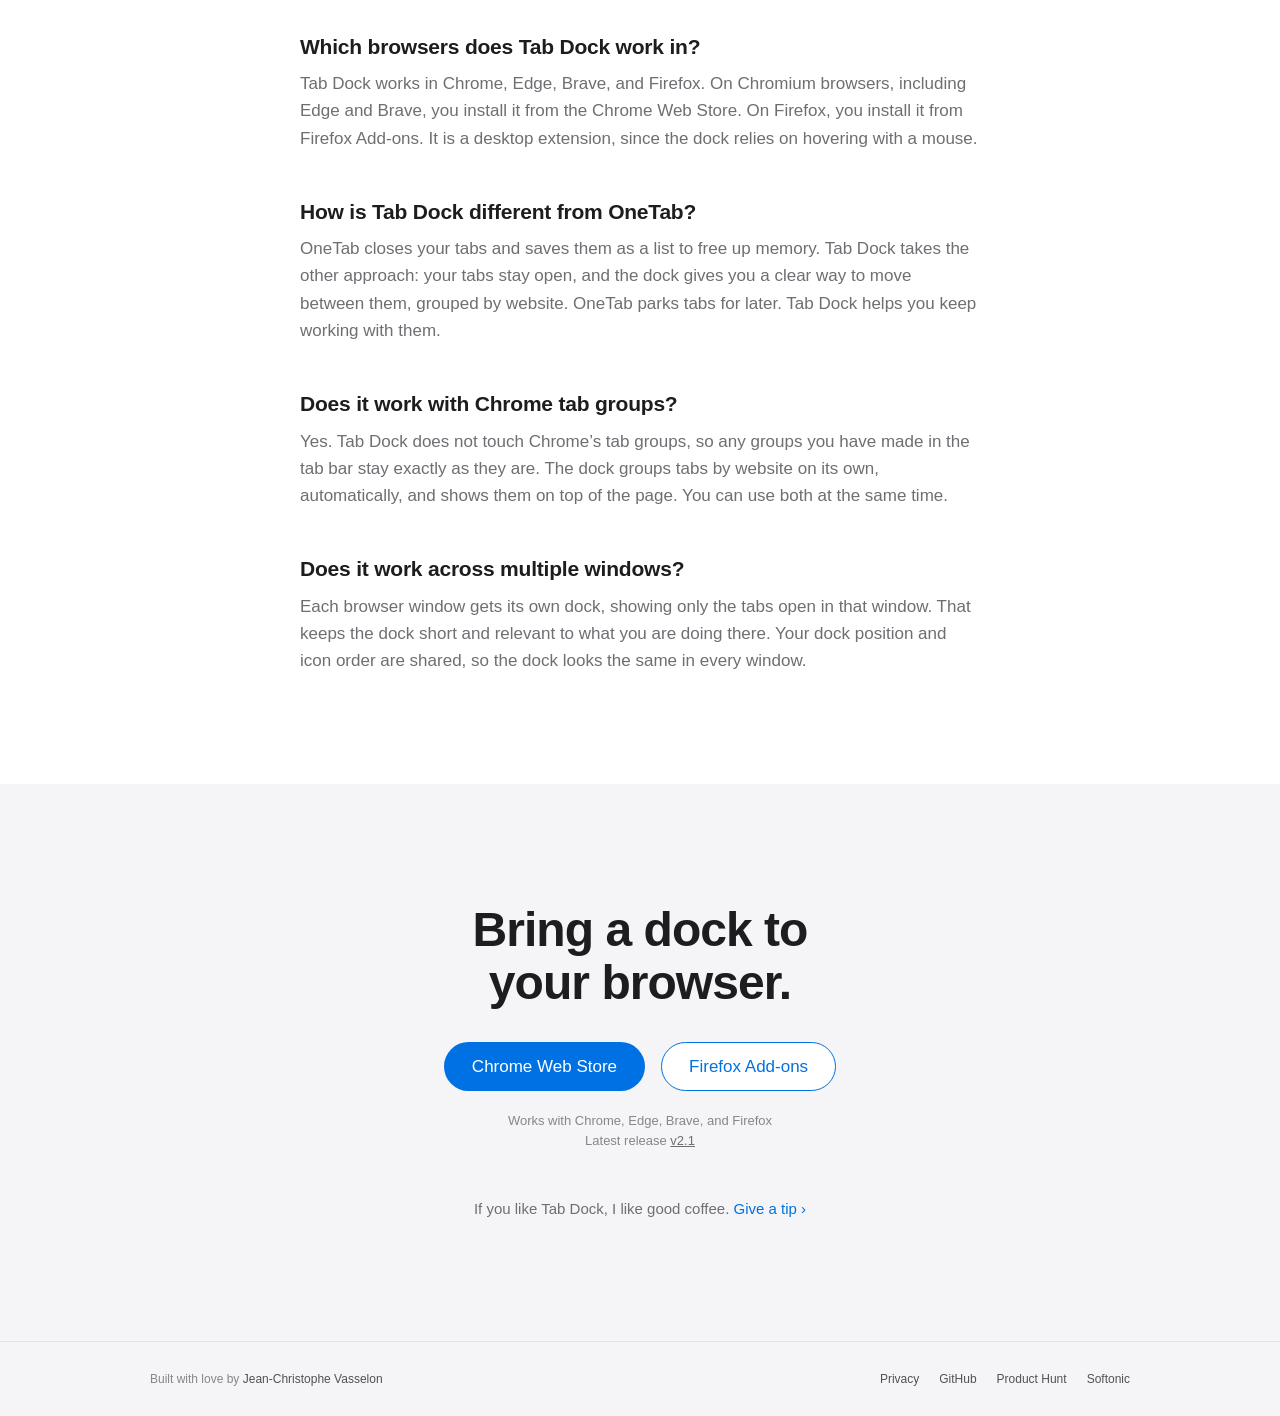
==== commit d523318c: "improvements index page" ====
--- a/index.html
+++ b/index.html
@@ -75,6 +75,7 @@
             "@type": "ImageObject",
             "url": "https://tabdock.org/img/social-preview.png"
           },
+          "dateModified": "2026-10-02",
           "inLanguage": "en"
         },
         {
@@ -118,10 +119,11 @@
 <body>
     <nav class="nav">
         <div class="nav-inner">
-            <a href="#" class="nav-logo">Tab Dock</a>
+            <a href="/" class="nav-logo">Tab Dock</a>
             <div class="nav-links">
                 <a href="#features" class="nav-link">Features</a>
                 <a href="#how" class="nav-link">How it works</a>
+                <a href="#faq" class="nav-link">FAQ</a>
                 <a href="https://github.com/JC144/TabDockExtension" class="nav-link" target="_blank"
                     rel="noopener">GitHub</a>
                 <a id="installButton_header" class="btn-primary btn-nav"
@@ -134,7 +136,8 @@
     <header class="hero">
         <p class="hero-eyebrow">Free &amp; open source</p>
         <h1>A dock for your browser tabs.</h1>
-        <p class="hero-subtitle">Tab Dock groups your open tabs by website into a macOS-style dock.
+        <p class="hero-subtitle">Tab Dock is a free tab manager that groups your open tabs by website into a
+            macOS-style dock.
             <br/>Available for Chrome, Firefox, Edge, and Brave.</p>
         <div class="hero-actions">
             <a id="installButton_bottom" class="btn-primary"
@@ -204,13 +207,44 @@
                     <div class="feature-card">
                         <div class="feature-glyph">&#9679;</div>
                         <h3>No tracking</h3>
-                        <p>Everything stays on your computer. Nothing leaves your browser.</p>
+                        <p>Everything stays on your computer. Nothing leaves your browser, and there is no account to
+                            create.</p>
                     </div>
                 </div>
             </div>
         </section>
 
-        <section id="how" class="section section-alt">
+        <section id="use-cases" class="section section-alt">
+            <div class="section-inner">
+                <h2>Who is Tab Dock for?</h2>
+                <p class="section-subtitle">Anyone who keeps more tabs open than the tab bar can show.</p>
+                <div class="feature-grid">
+                    <div class="feature-card">
+                        <h3>Google Suit users</h3>
+                        <p>Two Gmail inboxes, a work calendar and a personal one, three Google Docs.<br/>
+                            Tab Dock puts
+                            every tab from the same site under one icon like your computer would do. Every documents under a Google Doc icon, every inboxes under a GMail icon.</p>
+                    </div>
+                    <div class="feature-card">
+                        <h3>Researchers with 40+ tabs</h3>
+                        <p>Twelve Wikipedia pages, a stack of PDFs, half a dozen papers, and the article you set aside
+                            for later. Nothing gets closed or archived, some links are opened twice.<br/>
+                            With TabDock, your tabs stay open and live, grouped by
+                            source. Open the dock to scan what you have, jump to the tab you need, and close the rest
+                            when you are done.</p>
+                    </div>
+                    <div class="feature-card">
+                        <h3>Developers testing across environments</h3>
+                        <p>Localhost, staging, and production each get their own icon, so you always know which
+                            environment you are looking at before you click. Documentation, the issue tracker, and
+                            the CI dashboard group themselves too. Drag the icons to reorder them, and pin the dock
+                            to the top if your dev tools live at the bottom.</p>
+                    </div>
+                </div>
+            </div>
+        </section>
+
+        <section id="how" class="section">
             <div class="steps-inner">
                 <h2>How it works</h2>
                 <div class="steps">
@@ -218,14 +252,16 @@
                         <div class="step-number">1</div>
                         <div class="step-body">
                             <h3>Hover to expand</h3>
-                            <p>Move your mouse to the bottom of the window to reveal the dock.</p>
+                            <p>Move your mouse to the bottom of the window to reveal the dock. Prefer it at the top?
+                                Drag the grip and the dock snaps to the top edge.</p>
                         </div>
                     </div>
                     <div class="step">
                         <div class="step-number">2</div>
                         <div class="step-body">
                             <h3>Group and navigate</h3>
-                            <p>Each icon represents a web application. Hover to see its open tabs, click to switch.</p>
+                            <p>Each icon represents a web application. Hover to see its open tabs, click to switch.
+                                Drag the icons to reorder them; Tab Dock remembers the order.</p>
                         </div>
                     </div>
                     <div class="step">
@@ -240,7 +276,55 @@
             </div>
         </section>
 
-        <section id="get-started" class="section cta">
+        <section id="privacy" class="section section-alt narrative">
+            <div class="narrative-inner narrative-left">
+                <h2>Permissions &amp; privacy</h2>
+                <p>Tab Dock asks for four permissions.</p>
+                <ol>
+                    <li><strong>Your tabs</strong>, to list their titles and icons and to switch or close them when you click.</li>
+                    <li><strong>Every website</strong>, because the dock is drawn on top of each page you visit. It only adds the dock there and reads nothing from the page.</li>
+                    <li><strong>Local storage</strong>, to remember your tab list, the dock position, and the icon order on your own device.</li>
+                    <li><strong>Browser&rsquo;s icon cache</strong>, to show website logos.</li>
+                </ol>
+                <p>Nothing is sent anywhere: no account, no analytics, no server.<br/>
+                The <a href="/privacy">privacy policy</a> has the full details, and every line of code is on
+                    <a href="https://github.com/JC144/TabDockExtension" target="_blank" rel="noopener">GitHub</a>.</p>
+            </div>
+        </section>
+
+        <section id="faq" class="section">
+            <div class="qa-inner">
+                <h2>Common questions</h2>
+
+                <h3>Is Tab Dock free?</h3>
+                <p>Yes. Tab Dock is free and open source, with no paid tier, no trial, and no account. It is
+                    published on the Chrome Web Store and Firefox Add-ons, and the full source code is on GitHub
+                    under the GPL&nbsp;v3 license. If it saves you time you can leave a tip, but nothing is locked
+                    behind it.</p>
+
+                <h3>Which browsers does Tab Dock work in?</h3>
+                <p>Tab Dock works in Chrome, Edge, Brave, and Firefox. On Chromium browsers, including Edge and
+                    Brave, you install it from the Chrome Web Store. On Firefox, you install it from Firefox
+                    Add-ons. It is a desktop extension, since the dock relies on hovering with a mouse.</p>
+
+                <h3>How is Tab Dock different from OneTab?</h3>
+                <p>OneTab closes your tabs and saves them as a list to free up memory. Tab Dock takes the other
+                    approach: your tabs stay open, and the dock gives you a clear way to move between them, grouped
+                    by website. OneTab parks tabs for later. Tab Dock helps you keep working with them.</p>
+
+                <h3>Does it work with Chrome tab groups?</h3>
+                <p>Yes. Tab Dock does not touch Chrome&rsquo;s tab groups, so any groups you have made in the tab
+                    bar stay exactly as they are. The dock groups tabs by website on its own, automatically, and
+                    shows them on top of the page. You can use both at the same time.</p>
+
+                <h3>Does it work across multiple windows?</h3>
+                <p>Each browser window gets its own dock, showing only the tabs open in that window. That keeps the
+                    dock short and relevant to what you are doing there. Your dock position and icon order are
+                    shared, so the dock looks the same in every window.</p>
+            </div>
+        </section>
+
+        <section id="get-started" class="section section-alt cta">
             <h2>Bring a dock to your browser.</h2>
             <div class="cta-actions">
                 <a id="storeButton_primary" class="btn-primary"
--- a/styles.css
+++ b/styles.css
@@ -275,6 +275,67 @@
     text-wrap: pretty;
 }
 
+/* Long-form narrative blocks (overview, permissions) read better left-aligned */
+.narrative-left {
+    text-align: left;
+}
+
+.narrative-left h2 {
+    text-align: left;
+}
+
+.narrative-inner h3 {
+    margin: 44px 0 0;
+    font-size: 21px;
+    font-weight: 600;
+    letter-spacing: -0.01em;
+}
+
+/* Lists in narrative blocks share the paragraph style */
+.narrative-inner ol,
+.narrative-inner ul {
+    margin: 14px 0 0;
+    padding-left: 26px;
+    font-size: 19px;
+    line-height: 1.6;
+    color: var(--text-secondary);
+    text-wrap: pretty;
+}
+
+.narrative-inner li + li {
+    margin-top: 8px;
+}
+
+.narrative-inner strong {
+    color: var(--text-color);
+}
+
+/* Q&A */
+
+.qa-inner {
+    max-width: 680px;
+    margin: 0 auto;
+}
+
+.qa-inner h2 {
+    margin-bottom: 16px;
+}
+
+.qa-inner h3 {
+    margin: 44px 0 0;
+    font-size: 21px;
+    font-weight: 600;
+    letter-spacing: -0.01em;
+}
+
+.qa-inner p {
+    margin: 8px 0 0;
+    font-size: 17px;
+    line-height: 1.6;
+    color: var(--text-secondary);
+    text-wrap: pretty;
+}
+
 /* Features */
 
 .feature-grid {
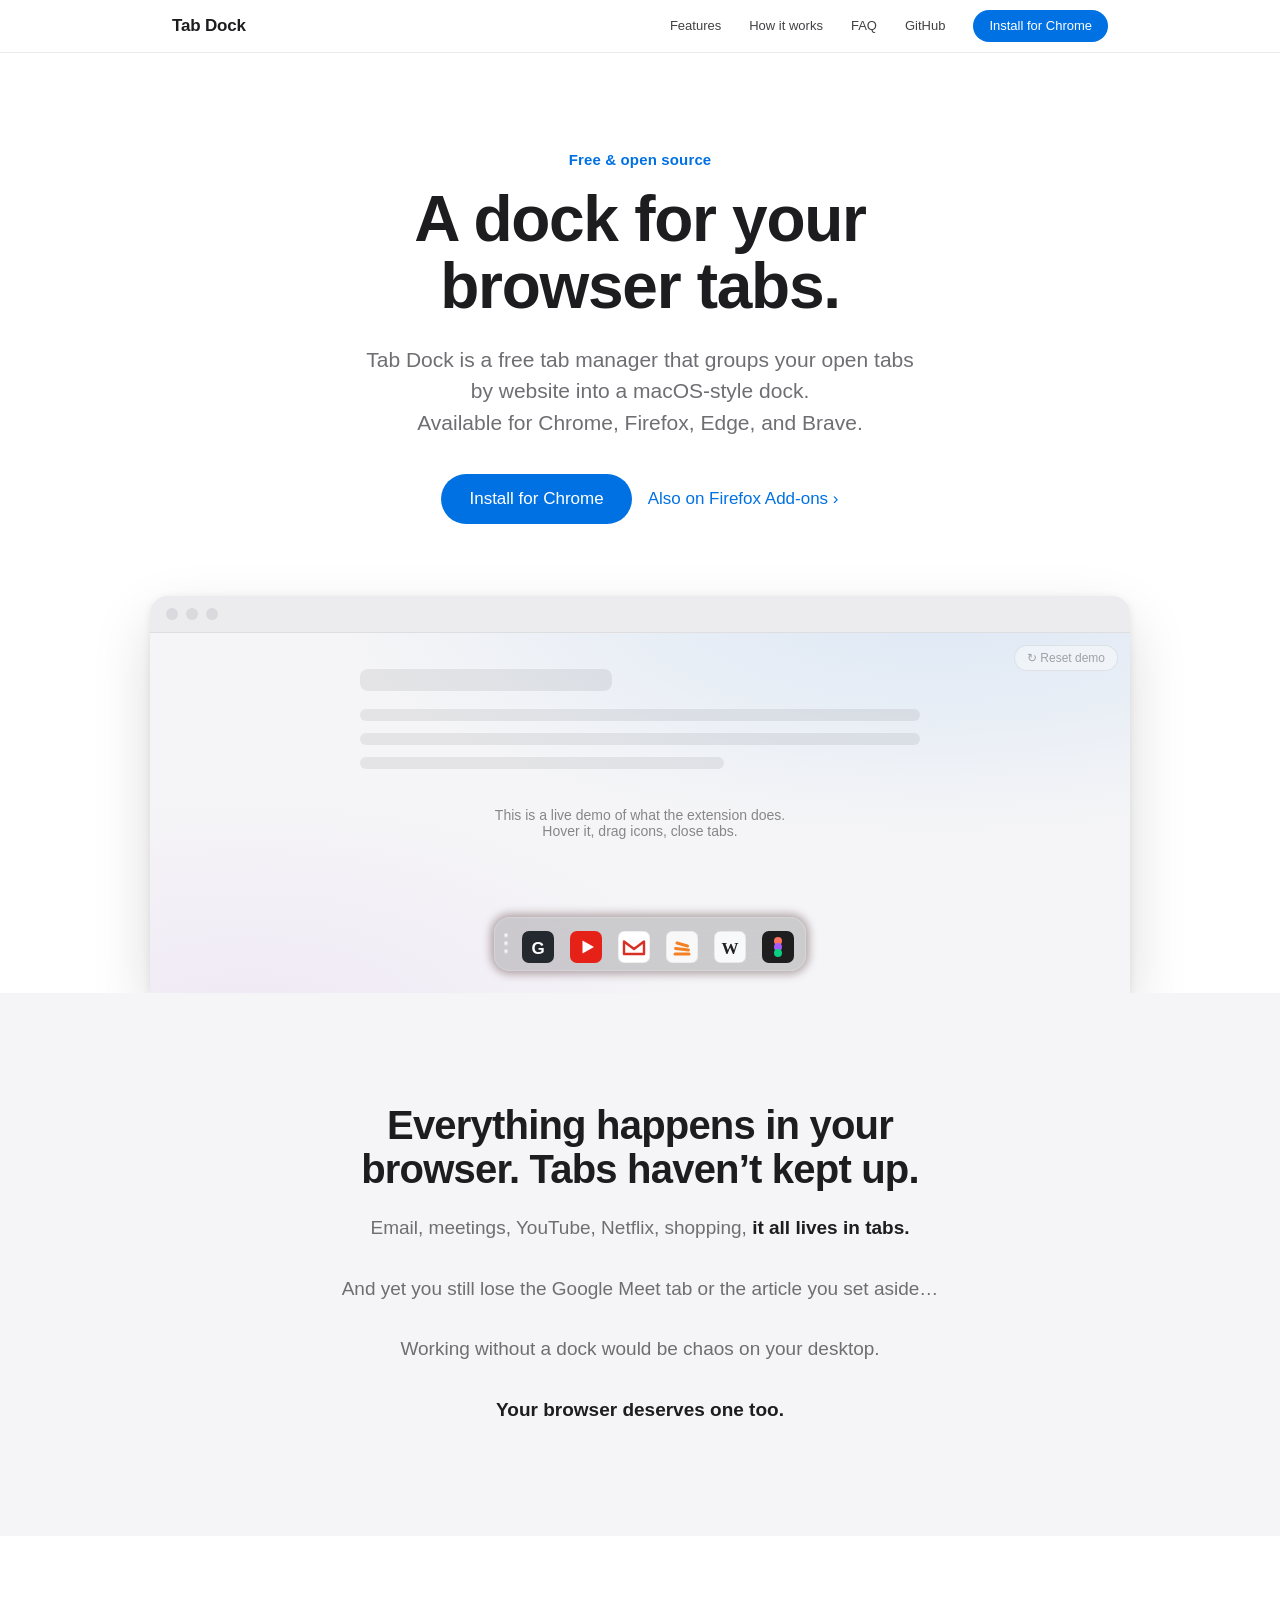
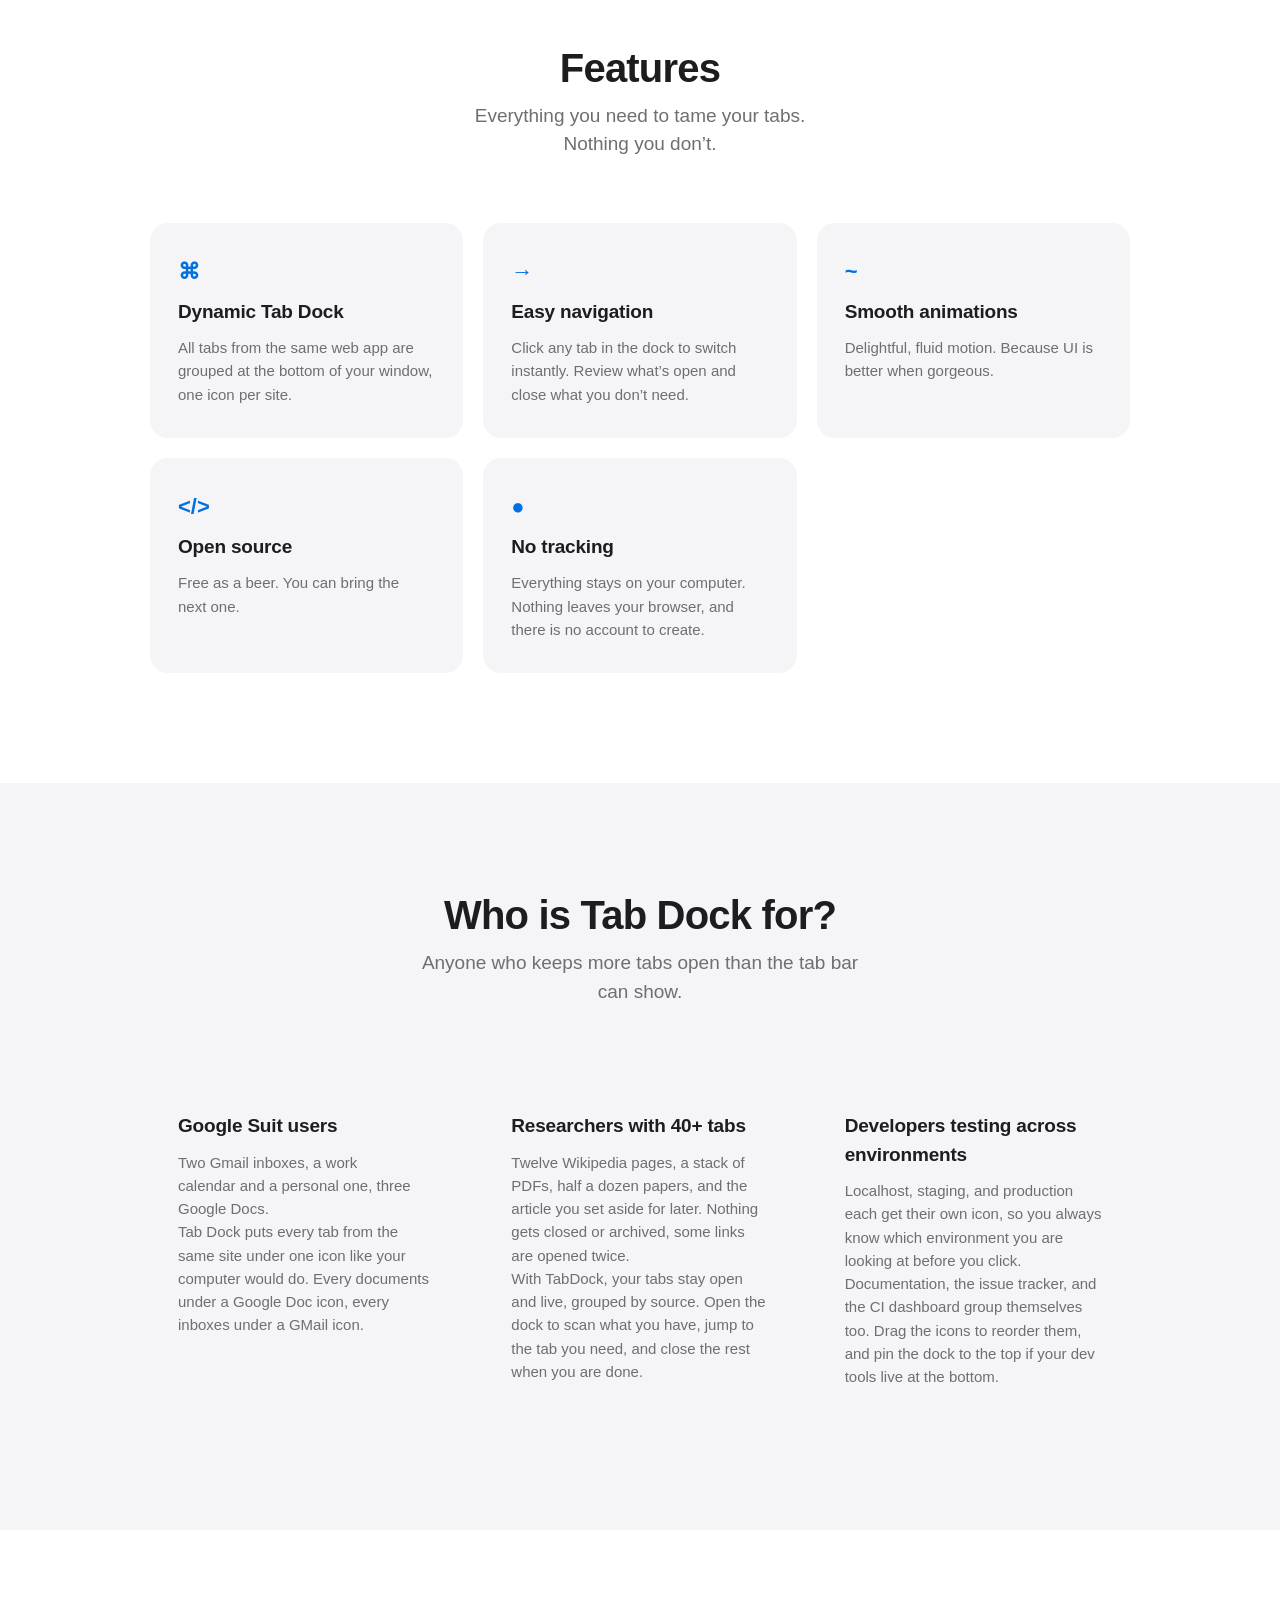
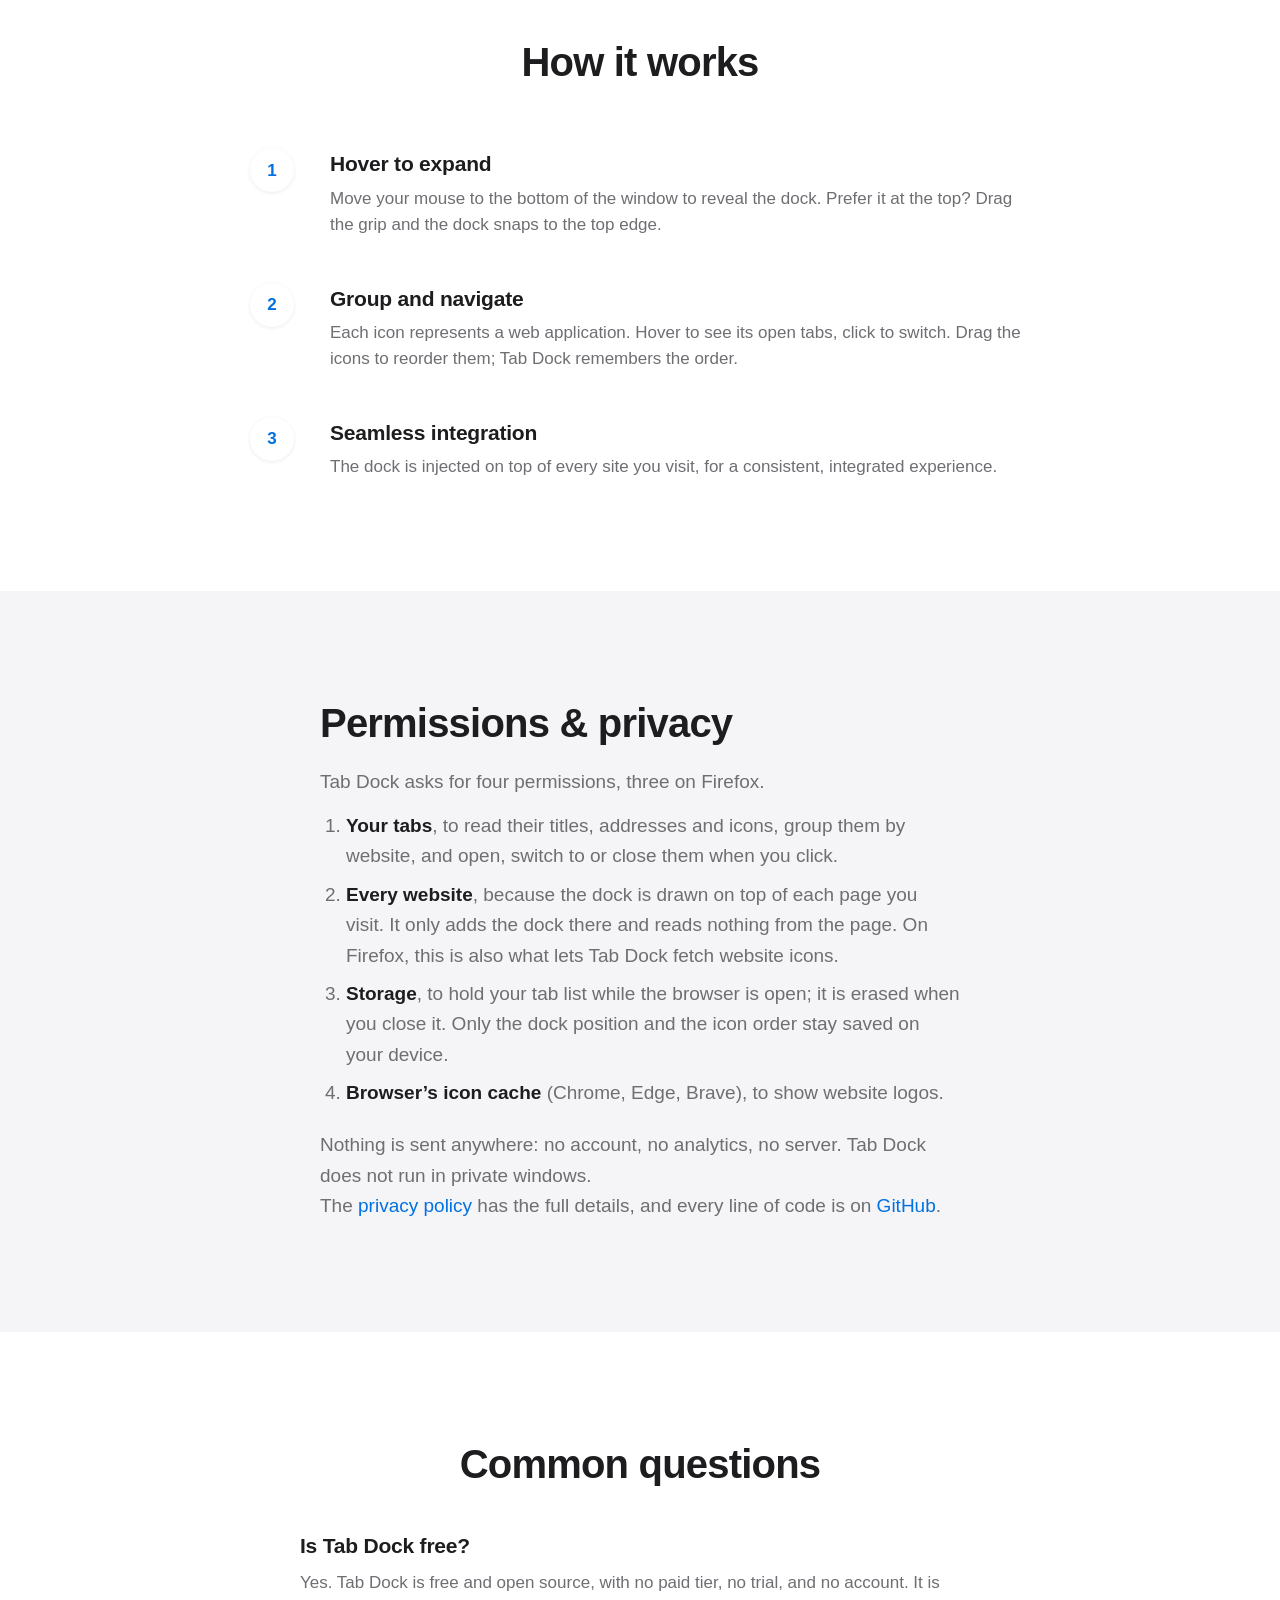
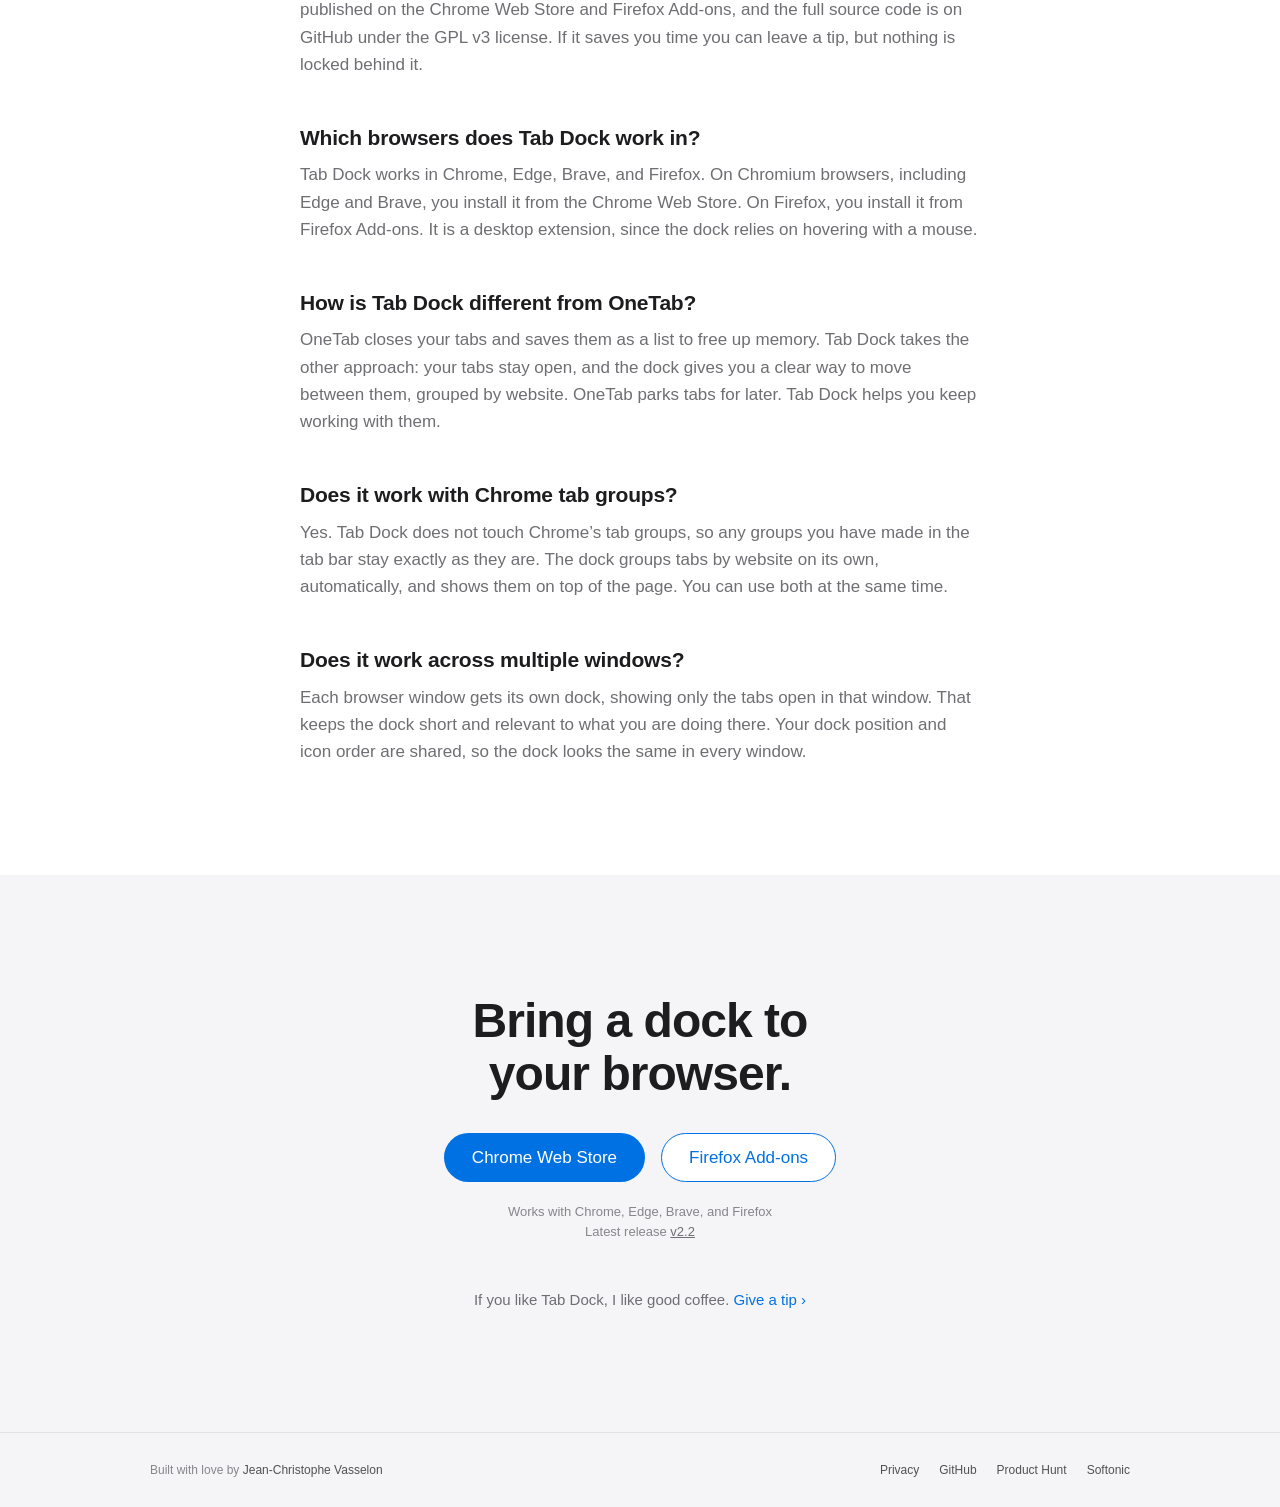
==== commit eeb9c154: "Update index and privacy" ====
--- a/index.html
+++ b/index.html
@@ -279,14 +279,15 @@
         <section id="privacy" class="section section-alt narrative">
             <div class="narrative-inner narrative-left">
                 <h2>Permissions &amp; privacy</h2>
-                <p>Tab Dock asks for four permissions.</p>
+                <p>Tab Dock asks for four permissions, three on Firefox.</p>
                 <ol>
-                    <li><strong>Your tabs</strong>, to list their titles and icons and to switch or close them when you click.</li>
-                    <li><strong>Every website</strong>, because the dock is drawn on top of each page you visit. It only adds the dock there and reads nothing from the page.</li>
-                    <li><strong>Local storage</strong>, to remember your tab list, the dock position, and the icon order on your own device.</li>
-                    <li><strong>Browser&rsquo;s icon cache</strong>, to show website logos.</li>
+                    <li><strong>Your tabs</strong>, to read their titles, addresses and icons, group them by website, and open, switch to or close them when you click.</li>
+                    <li><strong>Every website</strong>, because the dock is drawn on top of each page you visit. It only adds the dock there and reads nothing from the page. On Firefox, this is also what lets Tab Dock fetch website icons.</li>
+                    <li><strong>Storage</strong>, to hold your tab list while the browser is open; it is erased when you close it. Only the dock position and the icon order stay saved on your device.</li>
+                    <li><strong>Browser&rsquo;s icon cache</strong> (Chrome, Edge, Brave), to show website logos.</li>
                 </ol>
-                <p>Nothing is sent anywhere: no account, no analytics, no server.<br/>
+                <p>Nothing is sent anywhere: no account, no analytics, no server. Tab Dock does not run in
+                    private windows.<br/>
                 The <a href="/privacy">privacy policy</a> has the full details, and every line of code is on
                     <a href="https://github.com/JC144/TabDockExtension" target="_blank" rel="noopener">GitHub</a>.</p>
             </div>
@@ -335,7 +336,7 @@
                     target="_blank" rel="noopener">Firefox Add-ons</a>
             </div>
             <p class="fine-print" id="version-info">Works with Chrome, Edge, Brave, and Firefox<br/>Latest release
-                <a href="https://github.com/JC144/TabDockExtension/releases" target="_blank" rel="noopener">v2.1</a>
+                <a href="https://github.com/JC144/TabDockExtension/releases" target="_blank" rel="noopener">v2.2</a>
             </p>
             <p class="tip-line">If you like Tab Dock, I like good coffee. <a
                     href="https://www.paypal.com/donate/?hosted_button_id=XC7MKUJ7V94QY" target="_blank"
